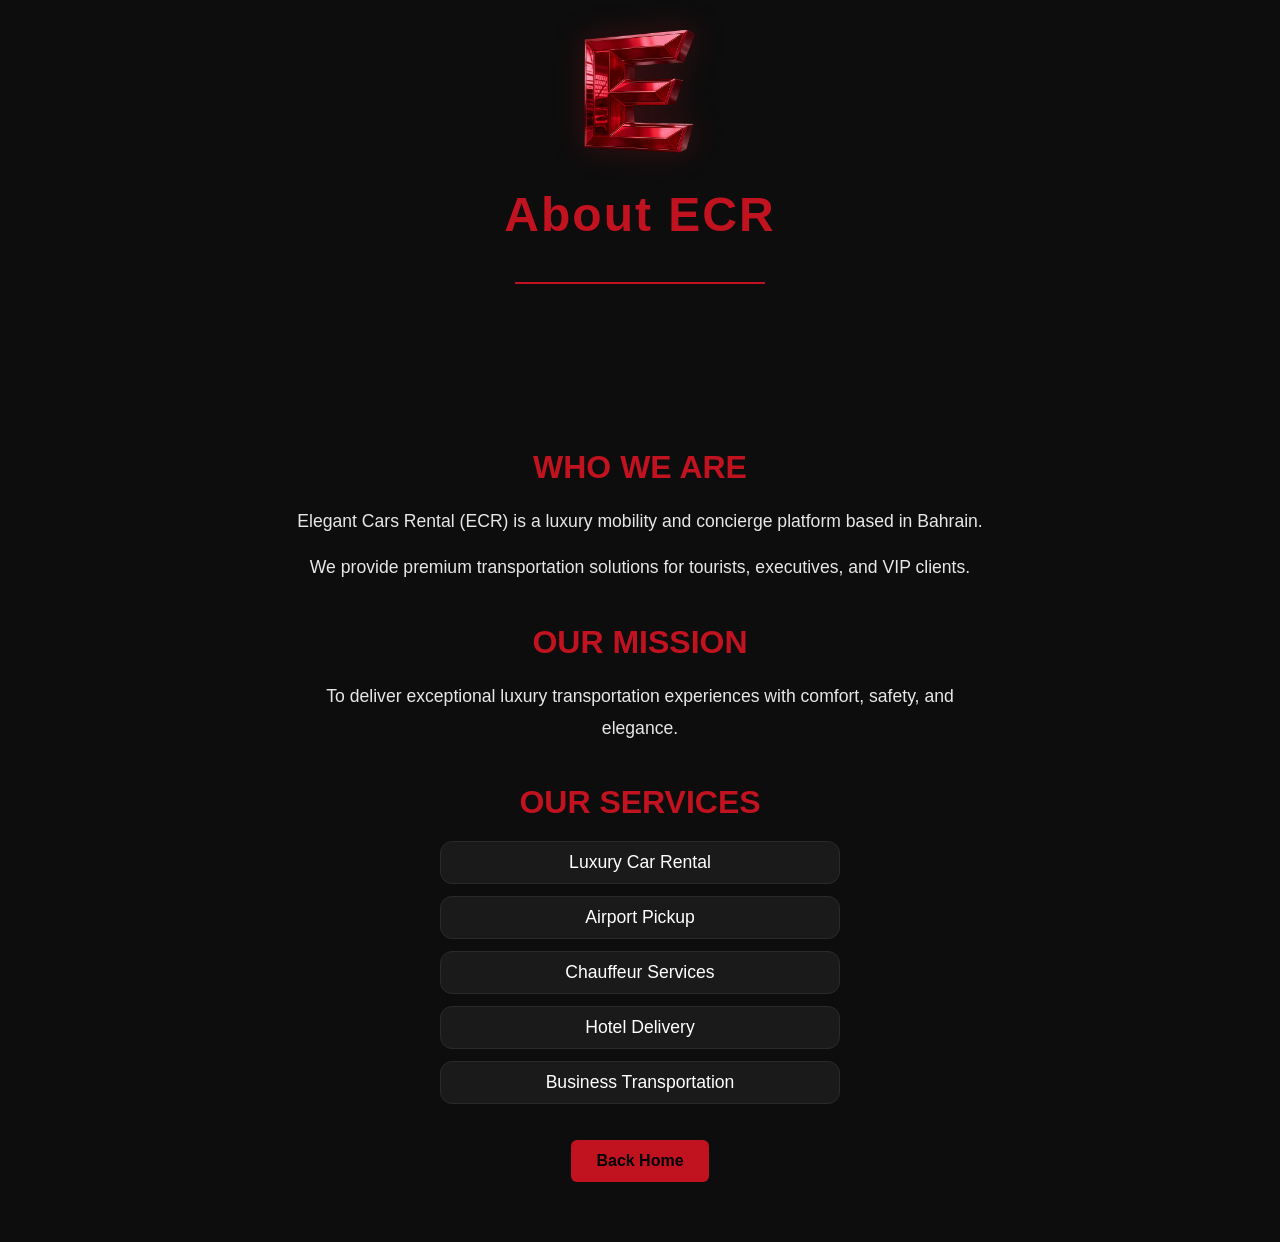
==== about.html @ 0618ccfd "YJ" ====
<!DOCTYPE html>
<html lang="en">
<head>
    <meta charset="UTF-8">
    <title>About Us - ECR</title>
    <link rel="stylesheet" href="style.css">
</head>
<body>

<header class="page-header top-header">
    <img src="images/logo.png" class="page-logo">
    <h1 class="page-title">About ECR</h1>
    <hr class="title-line">
</header>

<section class="about-section">
    <h2>Who We Are</h2>
    <p>Elegant Cars Rental (ECR) is a luxury mobility and concierge platform based in Bahrain.</p>
    <p>We provide premium transportation solutions for tourists, executives, and VIP clients.</p>

    <h2>Our Mission</h2>
    <p>To deliver exceptional luxury transportation experiences with comfort, safety, and elegance.</p>

    <h2>Our Services</h2>
    <ul class="services-list">
        <li>Luxury Car Rental</li>
        <li>Airport Pickup</li>
        <li>Chauffeur Services</li>
        <li>Hotel Delivery</li>
        <li>Business Transportation</li>
    </ul>

    <br><br>
    <a href="index.html" class="back-btn">Back Home</a>
</section>

<script src="script.js"></script>
</body>
</html>
---- style.css ----
/*==================================================
00 | هوية الموقع والألوان
==================================================*/
:root {

  /* الخلفية */
  --bg-color: #0D0D0D;

  /* البطاقات */
  --card-color: #1A1A1A;

  /* النص */
  --text-color: #FFFFFF;

  /* اللون الأساسي */
  --primary-color: #C1121F;

  /* Hover */
  --hover-color: #A80F1A;

  /* الحدود */
  --border-color: #2A2A2A;

  /* الظلال */
  --shadow-color: rgba(193, 18, 31, .25);

  /* الحواف */
  --radius: 12px;

  /* سرعة الانتقال */
  --transition: all 0.4s ease;

  /* زر أسود */
  --black: #000000;

  /* زر أبيض */
  --white: #FFFFFF;

  /* لون نجاح */
  --success-color: #22c55e;

  /* لون خطأ */
  --danger-color: #dc2626;

  /* لون ثانوي */
  --secondary-color: #6B7280;

  /* ظل عام */
  --box-shadow: 0 10px 25px rgba(0, 0, 0, .25);

}

/* Light Mode */
body.light {

  --bg-color: #F5F5F5;

  --card-color: #FFFFFF;

  --text-color: #111111;

  --primary-color: #C1121F;

  --hover-color: #8E0E18;

  --border-color: #D9D9D9;

  --shadow-color: rgba(193, 18, 31, .20);

}

/*==================================================
01 | الإعدادات العامة
==================================================*/

/* Reset جميع العناصر */
* {
  margin: 0;
  padding: 0;
  box-sizing: border-box;
  font-family: 'Poppins', sans-serif;
}
/* إعدادات الصفحة الأساسية */
body {
  background: var(--bg-color);
  color: var(--text-color);
  overflow-x: hidden;
}

/*==================================================
02 | ايققون تغير اللون
==================================================*/
/* تنسيق زر التبديل الدائري بجانب البروفايل */
.theme-btn {
  position: fixed;
  right: 95px; /* يضعه بجانب زر البروفايل تماماً */
  top: 20px;
  width: 50px; /* نفس حجم الأزرار العلوية */
  height: 50px;
  background-color: #141414; /* خلفية داكنة دائرية */
  border-radius: 50%;
  display: flex;
  justify-content: center;
  align-items: center;
  z-index: 1001;
  transition: var(--transition);
  box-shadow: var(--box-shadow);
}

.theme-btn img {
  width: 26px; /* حجم الأيقونة داخل الدائرة */
  height: 26px;
  object-fit: contain;
  /* تحويل الأيقونة السوداء إلى لون رمادي فاتح مائل للأبيض ليظهر في الوضع المظلم */
  filter: invert(0.7); 
  transition: var(--transition);
}

.theme-btn:hover {
  transform: scale(1.05);
  background-color: #1a1a1a;
}

/* عندما يتحول الموقع للوضع المضيء، نغير خلفية الزر ولون الأيقونة لتظل واضحة */
body.light .theme-btn {
  background-color: #f0f0f0;
}

body.light .theme-btn img {
  filter: invert(0); /* تعود للونها الأسود الأصلي لتناسب الوضع المضيء */
}
/* 1. حل مشكلة وضوح أيقونة الثيم */
.theme-btn img {
  width: 26px;
  height: 26px;
  object-fit: contain;
  /* يحول الأيقونة السوداء إلى بيضاء ناصعة تماماً لتظهر بوضوح في الوضع المظلم */
  filter: brightness(0) invert(1); 
  transition: var(--transition);
}

/* عندما يتحول الموقع للوضع المضيء */
body.light .theme-btn img {
  /* يعيد الأيقونة إلى لونها الأسود الأصلي لتظهر فوق الخلفية الفاتحة */
  filter: none; 
}


/* 2. حل مشكلة اختفاء صور السيارات في الوضع المضيء */
body.light .card img {
  /* يعكس ألوان الصور (من خطوط بيضاء إلى خطوط سوداء فخمة) */
  filter: invert(1); 
  transition: var(--transition);
}

/*==================================================
03 | القائمة الجانبية
==================================================*/
.sidebar {
  height: 100%;
  width: 0;
  position: fixed;
  left: 0;
  top: 0;
  background: var(--card-color);
  overflow-x: hidden;
  transition: .4s;
  padding-top: 60px;
  z-index: 1000;
}

/* روابط القائمة الجانبية */
.sidebar a {
  display: block;
  padding: 15px 30px;
  color: var(--text-color);
  text-decoration: none;
  font-size: 18px;
}

.sidebar a:hover {
  background: var(--primary-color);
  color: black;
}

/*قفل القائمة الجانبيه*/
.closebtn {
  position: absolute;
  right: 20px;
  top: 10px;
  font-size: 35px;
}

/* زر فتح القائمة */
.menu-btn {
  position: fixed;
  left: 20px;
  top: 20px;
  background:var(--primary-color);
  color: black;
  border: none;
  padding: 12px 15px;
  font-size: 22px;
  cursor: pointer;
  border-radius: 6px;
  z-index: 1001;
}

/* زر الملف الشخصي */
.profile-btn {
  position: fixed;
  right: 20px;
  top: 20px;
  width: 55px;
  height: 55px;
  background: var(--primary-color);
  border-radius: 50%;
  display: flex;
  justify-content: center;
  align-items: center;
  text-decoration: none;
box-shadow:var(--box-shadow);
  transition: var(--transition);
}

/* صورة زر الملف الشخصي */
.profile-btn img {
  width: 25px;
  height: 25px;
}

/* حدود زر الملف الشخصي */
.profile-btn:hover {
  transform: scale(1.1);
}

/*==================================================
04 | الصفحة الرئيسية Hero Section
==================================================*/

/*خلفية وهيكل الـ Hero*/
.hero {
  height: 100vh;
  position: relative;
  background: linear-gradient(
    rgba(0, 0, 0, .7), rgba(0, 0, 0, .85)), 
    url('images/background/2026-rolls-royce-phantom.png');
  background-size: cover;
  background-position: center;
  display: flex;
  justify-content: center;
  align-items: center;
  text-align: center;
}
.hero-content {
  display: flex;
  flex-direction: column;
  align-items: center;
  gap: 15px;
}

/* شعار الشركة */
.logo {
  width: 450px;
  max-width: 90%;
  height: auto;
  margin-bottom: 20px;
  filter: drop-shadow(0 0 20px var(--shadow-color));
}

/* نص اسم المتجر*/
.hero h1 {
  font-size: 4rem;
  color: var(--primary-color);
  text-shadow: 0 0 20px var(--shadow-color);
}

/* نص التعريف عن المتجر*/
.hero p {
  font-size: 1.2rem;
  margin: 20px 0;
  max-width: 700px;
  line-height: 1.8;
}

/*==================================================
05 | الأزرار
==================================================*/

/* 1. زر Explore Collection الرئيسي */
.btn {
  background: var(--primary-color);
  color: black;
  padding: 14px 30px;
  text-decoration: none;
  font-weight: bold;
  border-radius: 6px;
}

/* 2. التنسيق الافتراضي لجميع أزرار الموقع */
button {
  margin-top: 10px;
  padding: 10px 20px;
  background: var(--primary-color);
  border: none;
  cursor: pointer;
  font-weight: bold;
  transform:translateY(-3px);
  transition:var(--transition);
  box-shadow:0 8px 18px var(--shadow-color);
}

/* 3. زر الرجوع الخاص بصفحات الأقسام فرعية */
.back-btn {
  display: inline-block;
  padding: 12px 25px;
  background: var(--primary-color);
  color: black;
  text-decoration: none;
  font-weight: bold;
  border-radius: 6px;
  transition: var(--transition);
}

.back-btn:hover {
  background: var(--primary-color);
  transform: scale(1.05);
}

/*==================================================
06 | أقسام السيارات
==================================================*/

/*المسافات والعناوين الرئيسية*/
.collections {
  padding: 80px 8%;
}

.collections h2,
.location h2,
.contact h2 {
  text-align: center;
  color: var(--primary-color);
  margin-bottom: 40px;
}

/*توزيع شبكة العرض (Grid)*/
.grid {
  display: grid;
  grid-template-columns: repeat(3, 1fr);
  gap: 25px;
  max-width: 1000px;
  margin: auto;
}

/*==================================================
07 | بطاقات السيارات
==================================================*/

/*هيكل وتصميم البطاقة*/
.card {
  background: var(--card-color);
  color:var(--text-color);
  padding: 30px;
  text-align: center;
  transition: var(--transition);
  border: 1px solid var(--primary-color);
  border-radius: var(--radius);
}

/*تأثيرات الحركية والإضاءة للبطاقة*/
.card:hover {
transform:translateY(-8px);
transition:var(--transition);
box-shadow:0 12px 25px var(--shadow-color);
}

/*تنسيق وتأثيرات الصورة داخل البطاقة*/
.card img {
  width: 180px;
  height: auto;
  display: block;
  margin: 0 auto 20px;
  opacity: .9;
  transition: 0.4s;
}

.card:hover img {
  transform: scale(1.08) translateY(-8px);
  opacity: 1;
}

/* زر بطاقات الأقسام */
.card button {
  margin-top: 20px;
  padding: 10px 25px;
  background: var(--primary-color);
  border: none;
  font-weight: bold;
  cursor: pointer;
}

/*==================================================
08 | معرض السيارات
==================================================*/

/*توزيع شبكة المعرض*/
.gallery {
  display: grid;
  grid-template-columns: repeat(3, 1fr);
  gap: 25px;
  padding: 40px;
  max-width: 1200px;
  margin: auto;
}

/*تصميم عنصر المعرض والظلال*/
.gallery-item {
  background: var(--card-color);
  border: 1px solid var(--primary-color);
  border-radius: var(--radius);
  padding: 15px;
  text-align: center;
  transform:scale(1.03);
  transition: var(--transition);
}

.gallery-item img {
  width: 100%;
  height: 200px;
  object-fit: cover;
  border-radius: 10px;
  transition: .4s;
}

.gallery-item img:hover {
  transform: scale(1.05) translateY(-8px);
  box-shadow: var(--box-shadow);
}

/*==================================================
09 | نافذة الحجز
==================================================*/

/*خلفية النافذة المنبثقة (Modal)*/
.modal {
  display: none;
  position: fixed;
  top: 0;
  left: 0;
  width: 100%;
  height: 100%;
  background: rgba(0, 0, 0, 0.8);
  justify-content: center;
  align-items: center;
  z-index: 9999;
}

/*صندوق البيانات الداخلي والقوائم*/
.modal-box {
  background: var(--card-color);
  padding: 30px;
  border: 1px solid var(--primary-color);
  width: 350px;
  border-radius: var(--radius);
  text-align: center;
}

.modal-box select {
  width: 100%;
  padding: 10px;
  margin: 10px 0;
  background: var(--card-color);
  color: var(--text-color);
  border: 1px solid var(--primary-color);
}

.modal-box h3 {
  color: var(--primary-color);
  margin: 15px 0;
}

/*زر إغلاق النافذة*/
.close {
  background: var(--primary-color);
  margin-top: 10px;
}

/*==================================================
10 | النماذج
==================================================*/

/*حقول الإدخال ونصوص الكتابة*/
form {
  max-width: 700px;
  margin: auto;
}

input,
textarea {
  width: 100%;
  padding: 15px;
  margin-bottom: 15px;
  background: var(--card-color);
  border: 1px solid var(--primary-color);
  color: var(--text-color);
}

textarea {
  height: 150px;
}

/*زر إرسال النموذج*/
form button {
  width: 100%;
  padding: 15px;
  background: var(--primary-color);
  border: none;
  font-weight: bold;
  cursor: pointer;
}

/*==================================================
11 | صفحة تسجيل الدخول
==================================================*/
.login-box {
  width: 400px;
  max-width: 90%;
  margin: 120px auto;
  padding: 35px;
  background: var(--card-color);
  border: 1px solid var(--primary-color);
  border-radius: 15px;
  text-align: center;
  box-shadow: var(--box-shadow);
}

/* عنوان تسجيل الدخول */
.login-box h2 {
  color: var(--primary-color);
  margin-bottom: 10px;
}

/* النص التعريفي */
.login-box p {
  margin-bottom: 20px;
}


.login-box input {
  width: 100%;
  padding: 12px;
  margin: 10px 0;
  background: var(--card-color);
  border: 1px solid var(--primary-color);
  color: var(--text-color);
}

/* زر تسجيل الدخول */
.login-box button {
  width: 100%;
  padding: 12px;
  background: var(--primary-color);
  border: none;
  cursor: pointer;
  font-weight: bold;
}

/* رسالة الخطأ */
#msg {
  margin-top: 15px;
  color: red;
  font-weight: bold;
}

/*==================================================
12 | رؤوس الصفحات
==================================================*/

/* تنسيق الهيدر للقسم */
.page-header {
  text-align: center;
  padding: 40px 20px;
}

/* العناوين والخطوط التجميلية*/
.page-title {
  font-size: 3rem;
  color: var(--primary-color);
  margin: 20px 0 40px;
  letter-spacing: 2px;
}

.title-line {
  width: 250px;
  height: 2px;
  background: var(--primary-color);
  border: none;
  margin: 0 auto 25px;
}

.top-header {
  padding-top: 20px;
}

/*==================================================
13 | صفحة الموقع
==================================================*/

/*الخريطة والـ iframe*/
.location {
  padding: 80px 8%;
  text-align: center;
}

.location p {
  margin: 10px 0;
}

iframe {
  width: 100%;
  height: 450px;
  border: none;
  margin-top: 30px;
  border-radius: var(--radius);
}

/*التحكم بأحجام الشعارات المختلفة*/
.main-logo {
  width: 320px;
  max-width: 85%;
  display: block;
  margin: 20px auto;
  filter: drop-shadow(0 0 20px var(--shadow-color));
}

.page-logo {
  width: 220px;
  max-width: 80%;
  display: block;
  margin: 0 auto 20px;
  filter: drop-shadow(0 0 15px var(--shadow-color));
}

.logo-small {
  width: 220px;
  display: block;
  margin: 40px auto 10px;
  filter: drop-shadow(0 0 15px var(--shadow-color));
}


/*==================================================
14 | صفحة عن الشركة (About Us)
==================================================*/
.about-section {
  padding: 60px 8%;
  text-align: center;
  max-width: 900px;
  margin: auto;
}

.about-section h2 {
  color: var(--primary-color);
  margin: 40px 0 20px;
  font-size: 2rem;
  text-transform: uppercase;
}

.about-section p {
  font-size: 1.1rem;
  line-height: 1.8;
  margin-bottom: 15px;
  color: var(--text-color);
  opacity: 0.9;
}

/* تنسيق قائمة الخدمات المتطورة */
.services-list {
  list-style: none;
  padding: 0;
  display: flex;
  flex-direction: column;
  align-items: center;
  gap: 12px;
  margin-top: 15px;
}

.services-list li {
  font-size: 1.1rem;
  padding: 10px 25px;
  background: var(--card-color);
  border: 1px solid var(--border-color);
  border-radius: var(--radius);
  width: 100%;
  max-width: 400px;
  transition: var(--transition);
}

.services-list li:hover {
  border-color: var(--primary-color);
  transform: translateY(-3px);
  box-shadow: 0 5px 15px var(--shadow-color);
}

/*==================================================
15 | صفحة التواصل
==================================================*/
.contact {
  padding: 80px 8%;
}

/*==================================================
16 | زر الواتساب
==================================================*/

/*الزر العائم والتأثير الحركي*/
.whatsapp {
  position: fixed;
  bottom: 20px;
  right: 20px;
  background: #25D366;
  color: var(--text-color);
  padding: 15px 20px;
  border-radius: 50px;
  text-decoration: none;
  font-weight: bold;
  transition: var(--transition);
}

.whatsapp:hover {
  transform: scale(1.1);
}

/*==================================================
17 | التذييل (Footer)
==================================================*/

/*شريط أسفل الصفحة*/
footer {
  padding: 40px;
  text-align: center;
  background:var(--bg-color);
  border-top:1px solid var(--primary-color);
  color: #999;
}

/*==================================================
18 | التجاوب مع الشاشات
==================================================*/

/*الشاشات المتوسطة - تابلت*/
@media (max-width: 900px) {
  .grid {
    grid-template-columns: repeat(2, 1fr);
  }
}

/*الشاشات الصغيرة - الهواتف الكبيرة*/
@media (max-width: 768px) {
  .hero h1 {
    font-size: 2.3rem;
  }
  .logo {
    width: 280px;
  }
}

/*الشاشات الصغيرة جداً - الهواتف*/
@media (max-width: 600px) {
  .grid {
    grid-template-columns: repeat(1, 1fr);
  }
}

html{

scroll-behavior:smooth;

}
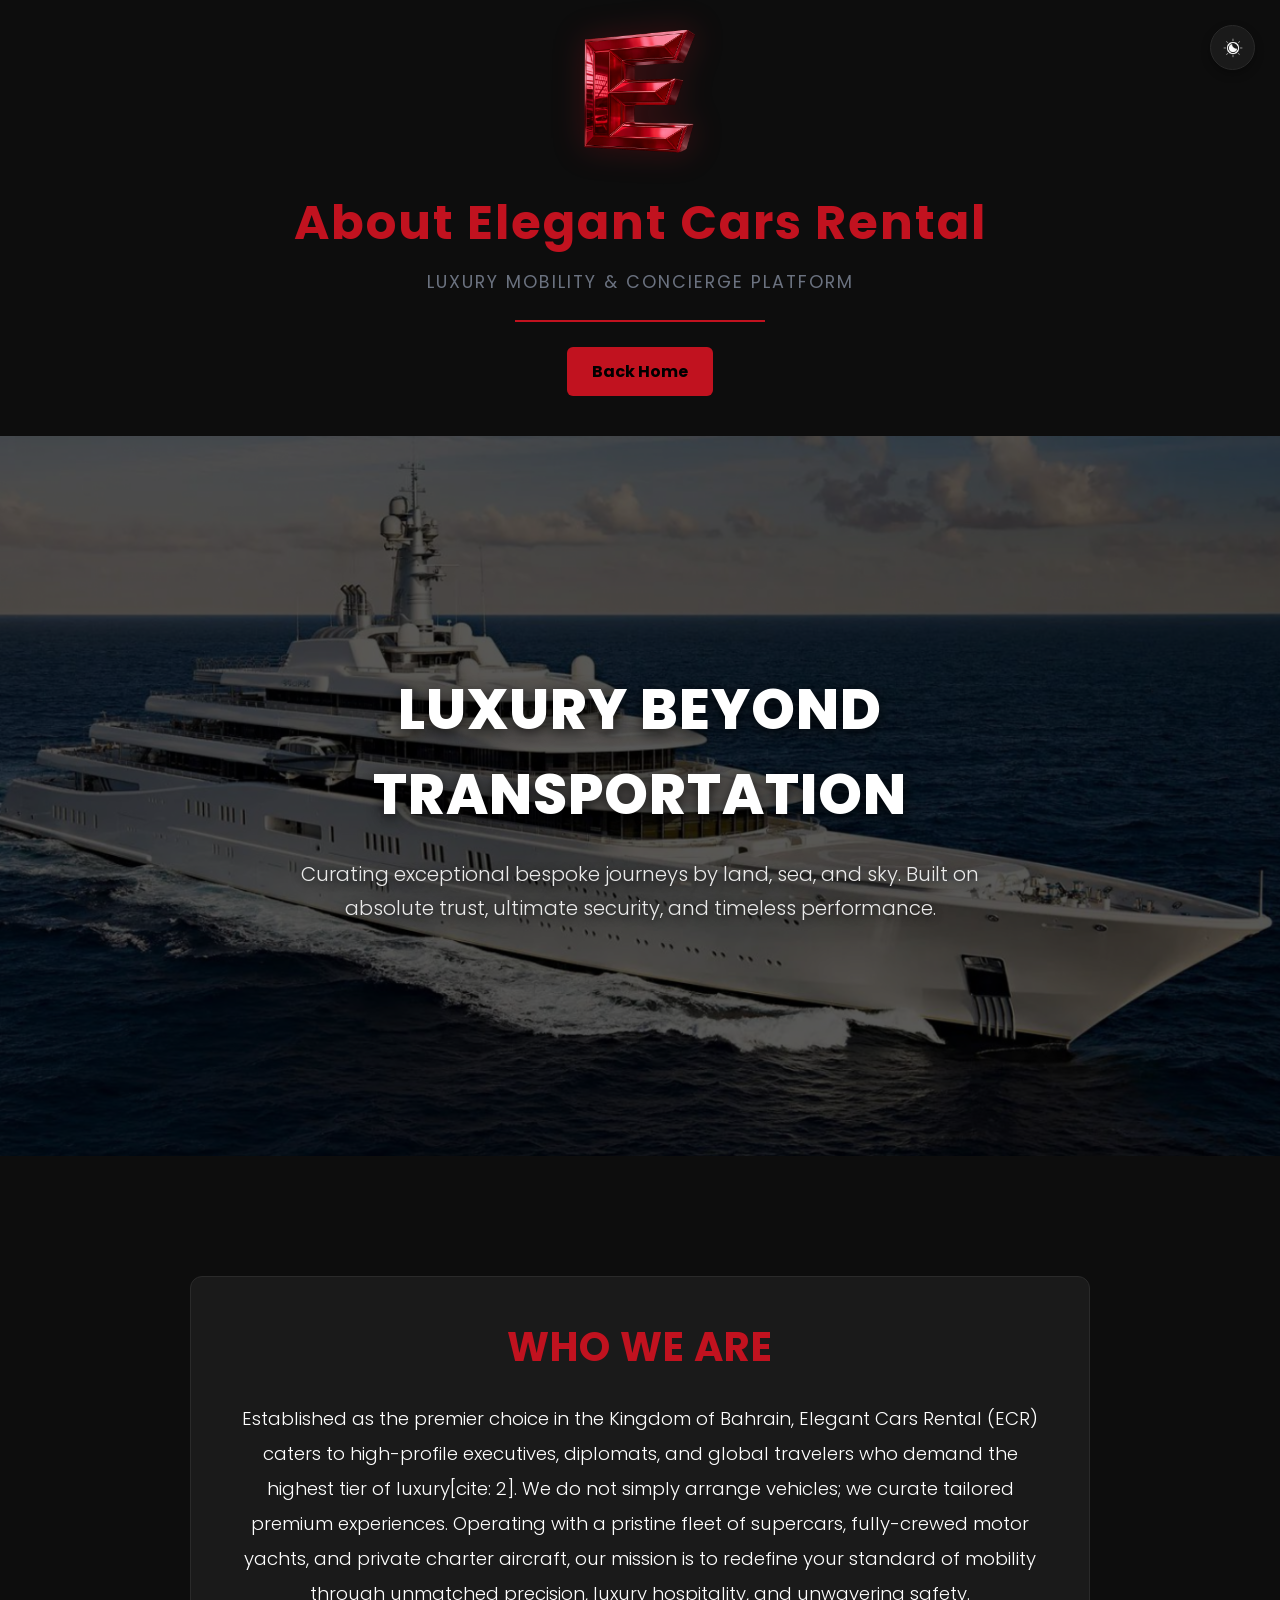
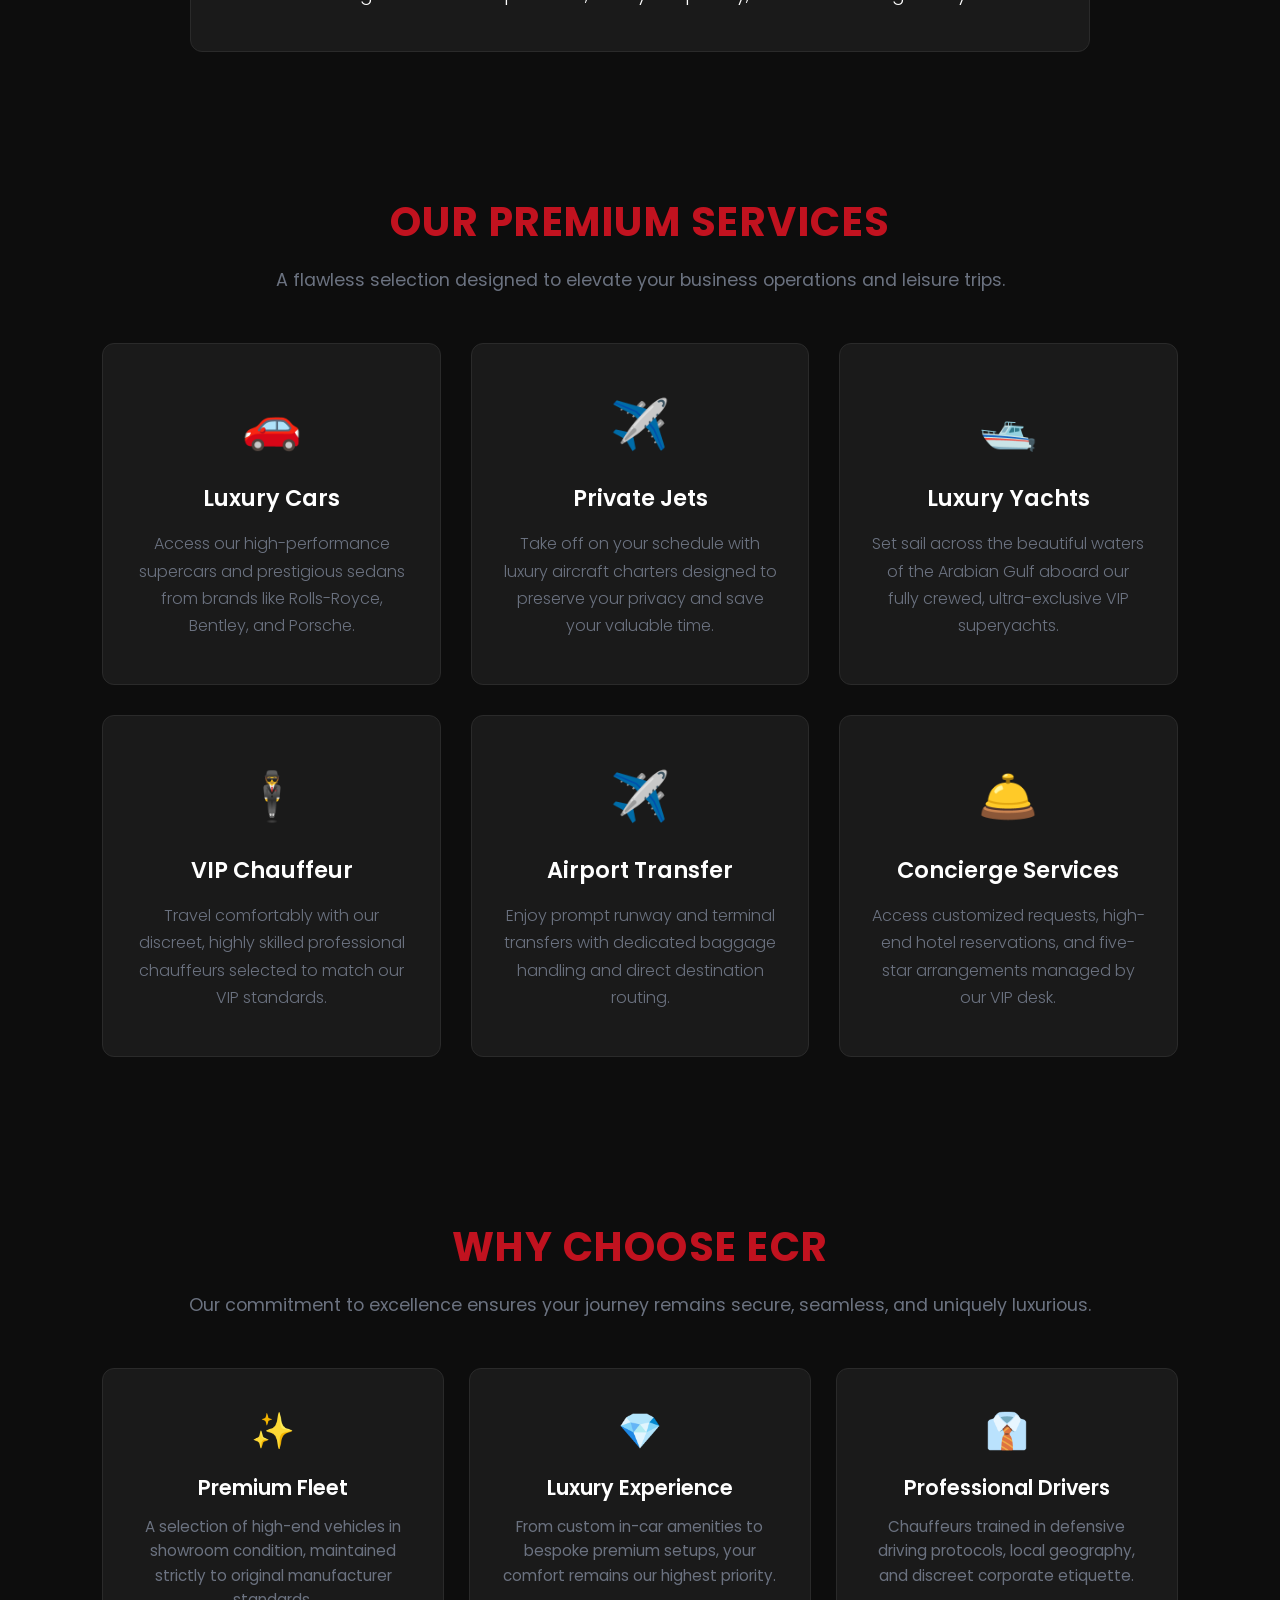
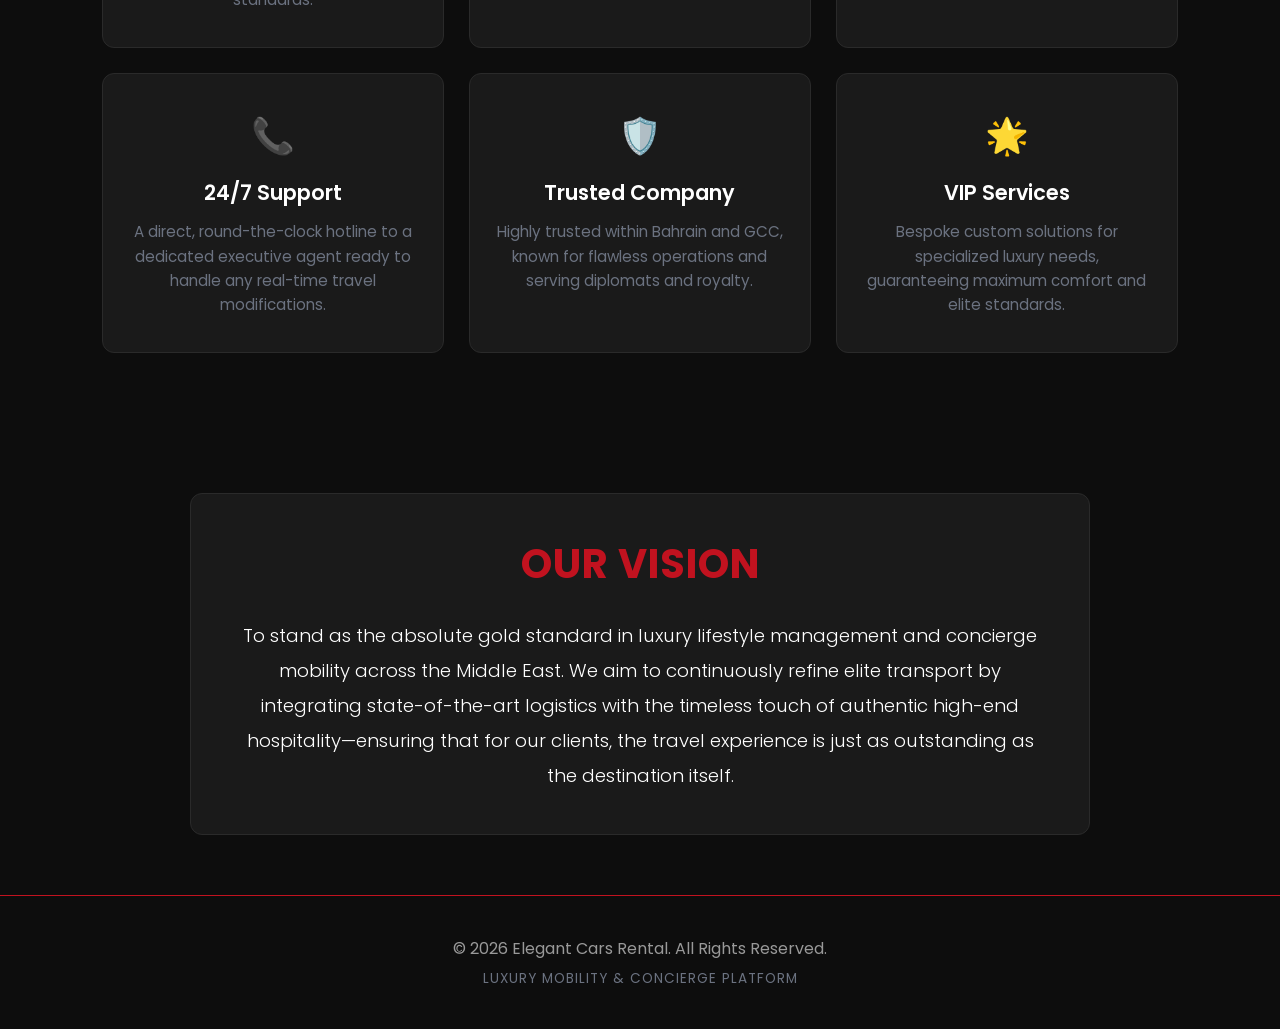
==== commit 20c10544: "redesign About page with animated hero slider & custom theme" ====
--- a/about.html
+++ b/about.html
@@ -2,37 +2,174 @@
 <html lang="en">
 <head>
     <meta charset="UTF-8">
-    <title>About Us - ECR</title>
+    <meta name="viewport" content="width=device-width, initial-scale=1.0">
+    <title>About Us - Elegant Cars Rental</title>
+    <!-- Google Fonts for premium typography -->
+    <link href="https://fonts.googleapis.com/css2?family=Poppins:wght@300;400;600;700;800&display=swap" rel="stylesheet">
     <link rel="stylesheet" href="style.css">
 </head>
 <body>
 
+<!-- Theme Switcher Button (Aligned with main site layout) -->
+<div class="theme-btn" id="theme-toggle" style="cursor: pointer;">
+    <img src="images/icon/theme-icon.png" id="themeIcon" alt="Theme Toggle">
+</div>
+
+<!--==================================================
+  1. Header / Brand Intro Section
+==================================================-->
 <header class="page-header top-header">
-    <img src="images/logo.png" class="page-logo">
-    <h1 class="page-title">About ECR</h1>
+    <img src="images/logo.png" class="page-logo" alt="Elegant Cars Rental Logo">
+    <h1 class="page-title">About Elegant Cars Rental</h1>
+    <p class="brand-subtitle">Luxury Mobility & Concierge Platform</p>
     <hr class="title-line">
+    <a href="index.html" class="back-btn">Back Home</a>
 </header>
 
-<section class="about-section">
-    <h2>Who We Are</h2>
-    <p>Elegant Cars Rental (ECR) is a luxury mobility and concierge platform based in Bahrain.</p>
-    <p>We provide premium transportation solutions for tourists, executives, and VIP clients.</p>
+<!--==================================================
+  2. Hero Slider Section
+==================================================-->
+<section class="about-hero" id="hero-slider">
+    <div class="hero-overlay"></div>
+    <div class="hero-slider-container">
+        <!-- Slide 1 (Active by default) -->
+        <div class="hero-slide active" style="background-image: url('images/about/about1.jpg');"></div>
+        <!-- Slide 2 -->
+        <div class="hero-slide" style="background-image: url('images/about/about2.jpg');"></div>
+    </div>
+    <div class="hero-content">
+        <h1>Luxury Beyond Transportation</h1>
+        <p>Curating exceptional bespoke journeys by land, sea, and sky. Built on absolute trust, ultimate security, and timeless performance.</p>
+    </div>
+</section>
 
-    <h2>Our Mission</h2>
-    <p>To deliver exceptional luxury transportation experiences with comfort, safety, and elegance.</p>
+<!--==================================================
+  3. Who We Are Section
+==================================================-->
+<section class="about-container-centered">
+    <div class="about-content-box">
+        <h2>Who We Are</h2>
+        <p>
+            Established as the premier choice in the Kingdom of Bahrain, Elegant Cars Rental (ECR) caters to high-profile executives, diplomats, and global travelers who demand the highest tier of luxury[cite: 2]. We do not simply arrange vehicles; we curate tailored premium experiences. Operating with a pristine fleet of supercars, fully-crewed motor yachts, and private charter aircraft, our mission is to redefine your standard of mobility through unmatched precision, luxury hospitality, and unwavering safety.
+        </p>
+    </div>
+</section>
 
-    <h2>Our Services</h2>
-    <ul class="services-list">
-        <li>Luxury Car Rental</li>
-        <li>Airport Pickup</li>
-        <li>Chauffeur Services</li>
-        <li>Hotel Delivery</li>
-        <li>Business Transportation</li>
-    </ul>
+<!--==================================================
+  4. Our Premium Services Section
+==================================================-->
+<section class="about-services-section">
+    <div class="about-section-heading">
+        <h2>Our Premium Services</h2>
+        <p>A flawless selection designed to elevate your business operations and leisure trips.</p>
+    </div>
+    <div class="about-services-grid">
+        <!-- Card 1: Luxury Cars -->
+        <div class="about-service-card">
+            <div class="about-card-icon">🚗</div>
+            <h3>Luxury Cars</h3>
+            <p>Access our high-performance supercars and prestigious sedans from brands like Rolls-Royce, Bentley, and Porsche.</p>
+        </div>
+        <!-- Card 2: Private Jets -->
+        <div class="about-service-card">
+            <div class="about-card-icon">✈️</div>
+            <h3>Private Jets</h3>
+            <p>Take off on your schedule with luxury aircraft charters designed to preserve your privacy and save your valuable time.</p>
+        </div>
+        <!-- Card 3: Luxury Yachts -->
+        <div class="about-service-card">
+            <div class="about-card-icon">🛥️</div>
+            <h3>Luxury Yachts</h3>
+            <p>Set sail across the beautiful waters of the Arabian Gulf aboard our fully crewed, ultra-exclusive VIP superyachts.</p>
+        </div>
+        <!-- Card 4: VIP Chauffeur -->
+        <div class="about-service-card">
+            <div class="about-card-icon">🕴️</div>
+            <h3>VIP Chauffeur</h3>
+            <p>Travel comfortably with our discreet, highly skilled professional chauffeurs selected to match our VIP standards.</p>
+        </div>
+        <!-- Card 5: Airport Transfer -->
+        <div class="about-service-card">
+            <div class="about-card-icon">✈️</div>
+            <h3>Airport Transfer</h3>
+            <p>Enjoy prompt runway and terminal transfers with dedicated baggage handling and direct destination routing.</p>
+        </div>
+        <!-- Card 6: Concierge Services -->
+        <div class="about-service-card">
+            <div class="about-card-icon">🛎️</div>
+            <h3>Concierge Services</h3>
+            <p>Access customized requests, high-end hotel reservations, and five-star arrangements managed by our VIP desk.</p>
+        </div>
+    </div>
+</section>
 
-    <br><br>
-    <a href="index.html" class="back-btn">Back Home</a>
+<!--==================================================
+  5. Why Choose ECR Section
+==================================================-->
+<section class="why-choose-section">
+    <div class="about-section-heading">
+        <h2>Why Choose ECR</h2>
+        <p>Our commitment to excellence ensures your journey remains secure, seamless, and uniquely luxurious.</p>
+    </div>
+    <div class="why-choose-grid">
+        <!-- Box 1: Premium Fleet -->
+        <div class="feature-box">
+            <div class="feature-icon">✨</div>
+            <h3>Premium Fleet</h3>
+            <p>A selection of high-end vehicles in showroom condition, maintained strictly to original manufacturer standards.</p>
+        </div>
+        <!-- Box 2: Luxury Experience -->
+        <div class="feature-box">
+            <div class="feature-icon">💎</div>
+            <h3>Luxury Experience</h3>
+            <p>From custom in-car amenities to bespoke premium setups, your comfort remains our highest priority.</p>
+        </div>
+        <!-- Box 3: Professional Drivers -->
+        <div class="feature-box">
+            <div class="feature-icon">👔</div>
+            <h3>Professional Drivers</h3>
+            <p>Chauffeurs trained in defensive driving protocols, local geography, and discreet corporate etiquette.</p>
+        </div>
+        <!-- Box 4: 24/7 Support -->
+        <div class="feature-box">
+            <div class="feature-icon">📞</div>
+            <h3>24/7 Support</h3>
+            <p>A direct, round-the-clock hotline to a dedicated executive agent ready to handle any real-time travel modifications.</p>
+        </div>
+        <!-- Box 5: Trusted Company -->
+        <div class="feature-box">
+            <div class="feature-icon">🛡️</div>
+            <h3>Trusted Company</h3>
+            <p>Highly trusted within Bahrain and GCC, known for flawless operations and serving diplomats and royalty.</p>
+        </div>
+        <!-- Box 6: VIP Services -->
+        <div class="feature-box">
+            <div class="feature-icon">🌟</div>
+            <h3>VIP Services</h3>
+            <p>Bespoke custom solutions for specialized luxury needs, guaranteeing maximum comfort and elite standards.</p>
+        </div>
+    </div>
 </section>
+
+<!--==================================================
+  6. Our Vision Section
+==================================================-->
+<section class="about-container-centered">
+    <div class="about-content-box vision-box">
+        <h2>Our Vision</h2>
+        <p>
+            To stand as the absolute gold standard in luxury lifestyle management and concierge mobility across the Middle East. We aim to continuously refine elite transport by integrating state-of-the-art logistics with the timeless touch of authentic high-end hospitality—ensuring that for our clients, the travel experience is just as outstanding as the destination itself.
+        </p>
+    </div>
+</section>
+
+<!--==================================================
+  7. Footer Section
+==================================================-->
+<footer>
+    <p>&copy; 2026 Elegant Cars Rental. All Rights Reserved.</p>
+    <p class="footer-platform">Luxury Mobility & Concierge Platform</p>
+</footer>
 
 <script src="script.js"></script>
 </body>
--- a/style.css
+++ b/style.css
@@ -310,7 +310,17 @@
   box-shadow:0 8px 18px var(--shadow-color);
 }
 
-/* 3. زر الرجوع الخاص بصفحات الأقسام فرعية */
+/* 3. زر Learn More About Us الرئيسي */
+.btn-learn-more {
+  background: var(--primary-color);
+  color: black;
+  padding: 14px 30px;
+  text-decoration: none;
+  font-weight: bold;
+  border-radius: 6px;
+}
+
+/* 4. زر الرجوع الخاص بصفحات الأقسام فرعية */
 .back-btn {
   display: inline-block;
   padding: 12px 25px;
@@ -653,54 +663,346 @@
 /*==================================================
 14 | صفحة عن الشركة (About Us)
 ==================================================*/
-.about-section {
-  padding: 60px 8%;
-  text-align: center;
-  max-width: 900px;
-  margin: auto;
-}
-
-.about-section h2 {
-  color: var(--primary-color);
-  margin: 40px 0 20px;
-  font-size: 2rem;
+/*==================================================
+About Page Redesign Core
+==================================================*/
+
+/* Brand Subtitle under Page Title */
+.brand-subtitle {
+  font-size: 1.1rem;
+  letter-spacing: 2px;
+  color: var(--secondary-color);
   text-transform: uppercase;
-}
-
-.about-section p {
-  font-size: 1.1rem;
-  line-height: 1.8;
-  margin-bottom: 15px;
-  color: var(--text-color);
-  opacity: 0.9;
-}
-
-/* تنسيق قائمة الخدمات المتطورة */
-.services-list {
-  list-style: none;
-  padding: 0;
+  margin-top: -30px;
+  margin-bottom: 25px;
+}
+
+/*==================================================
+About Hero & Automatic Slider
+==================================================*/
+.about-hero {
+  position: relative;
+  height: 80vh;
+  width: 100%;
+  display: flex;
+  align-items: center;
+  justify-content: center;
+  text-align: center;
+  overflow: hidden;
+  margin-bottom: 60px;
+}
+
+.hero-slider-container {
+  position: absolute;
+  top: 0;
+  left: 0;
+  width: 100%;
+  height: 100%;
+  z-index: 1;
+}
+
+.hero-slide {
+  position: absolute;
+  top: 0;
+  left: 0;
+  width: 100%;
+  height: 100%;
+  background-size: cover;
+  background-position: center;
+  background-repeat: no-repeat;
+  opacity: 0;
+  transition: opacity 1.5s ease-in-out; /* Smooth fade effect */
+}
+
+.hero-slide.active {
+  opacity: 1;
+}
+
+.hero-overlay {
+  position: absolute;
+  top: 0;
+  left: 0;
+  width: 100%;
+  height: 100%;
+  background: rgba(0, 0, 0, 0.65); /* Black transparent layer overlay */
+  z-index: 2;
+}
+
+.about-hero .hero-content {
+  position: relative;
+  z-index: 3;
+  max-width: 800px;
+  padding: 0 20px;
   display: flex;
   flex-direction: column;
+  gap: 20px;
+}
+
+.about-hero .hero-content h1 {
+  font-size: 3.5rem;
+  color: var(--text-color);
+  font-weight: 800;
+  letter-spacing: 1px;
+  text-transform: uppercase;
+  text-shadow: 0 4px 15px rgba(0,0,0,0.8);
+}
+
+.about-hero .hero-content p {
+  font-size: 1.25rem;
+  color: #EAEAEA;
+  line-height: 1.7;
+  font-weight: 300;
+  text-shadow: 0 2px 10px rgba(0,0,0,0.8);
+}
+
+/*==================================================
+Centered Content Containers (Who We Are & Vision)
+==================================================*/
+.about-container-centered {
+  padding: 60px 8%;
+  background: var(--bg-color);
+  display: flex;
+  justify-content: center;
   align-items: center;
-  gap: 12px;
-  margin-top: 15px;
-}
-
-.services-list li {
-  font-size: 1.1rem;
-  padding: 10px 25px;
+}
+
+.about-content-box {
+  max-width: 900px;
+  text-align: center;
+  padding: 40px;
   background: var(--card-color);
   border: 1px solid var(--border-color);
   border-radius: var(--radius);
-  width: 100%;
-  max-width: 400px;
-  transition: var(--transition);
-}
-
-.services-list li:hover {
+  transition: var(--transition);
+}
+
+.about-content-box h2 {
+  font-size: 2.5rem;
+  color: var(--primary-color);
+  margin-bottom: 25px;
+  letter-spacing: 1px;
+  text-transform: uppercase;
+}
+
+.about-content-box p {
+  font-size: 1.15rem;
+  line-height: 1.9;
+  color: var(--text-color);
+  font-weight: 300;
+}
+
+/* Red glow accent on central boxes when hovered */
+.about-content-box:hover {
   border-color: var(--primary-color);
-  transform: translateY(-3px);
-  box-shadow: 0 5px 15px var(--shadow-color);
+  box-shadow: 0 8px 30px var(--shadow-color);
+}
+
+/*==================================================
+Services Grid Section (6 Premium Cards)
+==================================================*/
+.about-services-section {
+  padding: 80px 8%;
+  background: var(--bg-color);
+}
+
+.about-section-heading {
+  text-align: center;
+  margin-bottom: 50px;
+}
+
+.about-section-heading h2 {
+  font-size: 2.5rem;
+  color: var(--primary-color);
+  text-transform: uppercase;
+  letter-spacing: 1.5px;
+  margin-bottom: 15px;
+}
+
+.about-section-heading p {
+  font-size: 1.1rem;
+  color: var(--secondary-color);
+}
+
+.about-services-grid {
+  display: grid;
+  grid-template-columns: repeat(3, 1fr);
+  gap: 30px;
+  max-width: 1200px;
+  margin: 0 auto;
+}
+
+.about-service-card {
+  background: var(--card-color);
+  border: 1px solid var(--border-color);
+  border-radius: var(--radius);
+  padding: 45px 30px;
+  text-align: center;
+  transition: var(--transition);
+}
+
+.about-card-icon {
+  font-size: 3rem;
+  margin-bottom: 20px;
+  display: inline-block;
+}
+
+.about-service-card h3 {
+  font-size: 1.4rem;
+  color: var(--text-color);
+  margin-bottom: 15px;
+  font-weight: 600;
+}
+
+.about-service-card p {
+  font-size: 1rem;
+  line-height: 1.7;
+  color: var(--secondary-color);
+  font-weight: 300;
+}
+
+/* Modern Luxury Red Glow Hover Transitions */
+.about-service-card:hover {
+  transform: translateY(-8px);
+  border-color: var(--primary-color);
+  box-shadow: 0 10px 25px var(--shadow-color);
+}
+
+.about-service-card:hover h3 {
+  color: var(--primary-color);
+}
+
+.about-service-card:hover p {
+  color: var(--text-color);
+}
+
+/*==================================================
+Why Choose Us (6 Feature Boxes)
+==================================================*/
+.why-choose-section {
+  padding: 80px 8%;
+  background: var(--bg-color);
+}
+
+.why-choose-grid {
+  display: grid;
+  grid-template-columns: repeat(3, 1fr);
+  gap: 25px;
+  max-width: 1200px;
+  margin: 0 auto;
+}
+
+.feature-box {
+  background: var(--card-color);
+  border: 1px solid var(--border-color);
+  border-radius: var(--radius);
+  padding: 35px 25px;
+  text-align: center;
+  transition: var(--transition);
+}
+
+.feature-icon {
+  font-size: 2.2rem;
+  margin-bottom: 15px;
+  display: inline-block;
+}
+
+.feature-box h3 {
+  font-size: 1.3rem;
+  color: var(--text-color);
+  margin-bottom: 12px;
+  font-weight: 600;
+}
+
+.feature-box p {
+  font-size: 0.95rem;
+  line-height: 1.6;
+  color: var(--secondary-color);
+}
+
+/* Feature Hover Animation */
+.feature-box:hover {
+  transform: translateY(-5px);
+  border-color: var(--primary-color);
+  box-shadow: 0 8px 20px var(--shadow-color);
+}
+
+.feature-box:hover h3 {
+  color: var(--primary-color);
+}
+
+.feature-box:hover p {
+  color: var(--text-color);
+}
+
+/*==================================================
+Footer Meta Styles Adjustments
+==================================================*/
+.footer-platform {
+  font-size: 0.85rem;
+  margin-top: 8px;
+  letter-spacing: 1px;
+  color: var(--secondary-color);
+  text-transform: uppercase;
+}
+
+/*==================================================
+Responsive Queries for Redesigned Grid Elements
+==================================================*/
+@media (max-width: 1024px) {
+  .about-services-grid,
+  .why-choose-grid {
+    grid-template-columns: repeat(2, 1fr);
+  }
+}
+
+@media (max-width: 768px) {
+  .about-hero .hero-content h1 {
+    font-size: 2.5rem;
+  }
+  .about-hero .hero-content p {
+    font-size: 1.1rem;
+  }
+  .about-services-grid,
+  .why-choose-grid {
+    grid-template-columns: 1fr;
+    gap: 20px;
+  }
+  .about-content-box {
+    padding: 25px 15px;
+  }
+}
+
+/*==================================================
+Theme Toggle Button Fixing (Floating Style)
+==================================================*/
+.theme-btn {
+  position: fixed; /* يجعله عائماً وثابتاً في زاوية الشاشة */
+  top: 25px;
+  right: 25px;
+  z-index: 9999; /* ليكون دائماً فوق كل العناصر */
+  background: var(--card-color);
+  border: 1px solid var(--border-color);
+  padding: 10px;
+  border-radius: 50%; /* يجعله دائرياً بشكل فخم */
+  width: 45px;
+  height: 45px;
+  display: flex;
+  align-items: center;
+  justify-content: center;
+  transition: var(--transition);
+  box-shadow: 0 4px 10px rgba(0, 0, 0, 0.3);
+}
+
+.theme-btn:hover {
+  border-color: var(--primary-color);
+  box-shadow: 0 0 15px var(--shadow-color);
+  transform: scale(1.1);
+}
+
+.theme-btn img {
+  width: 22px;
+  height: 22px;
+  transition: var(--transition);
 }
 
 /*==================================================
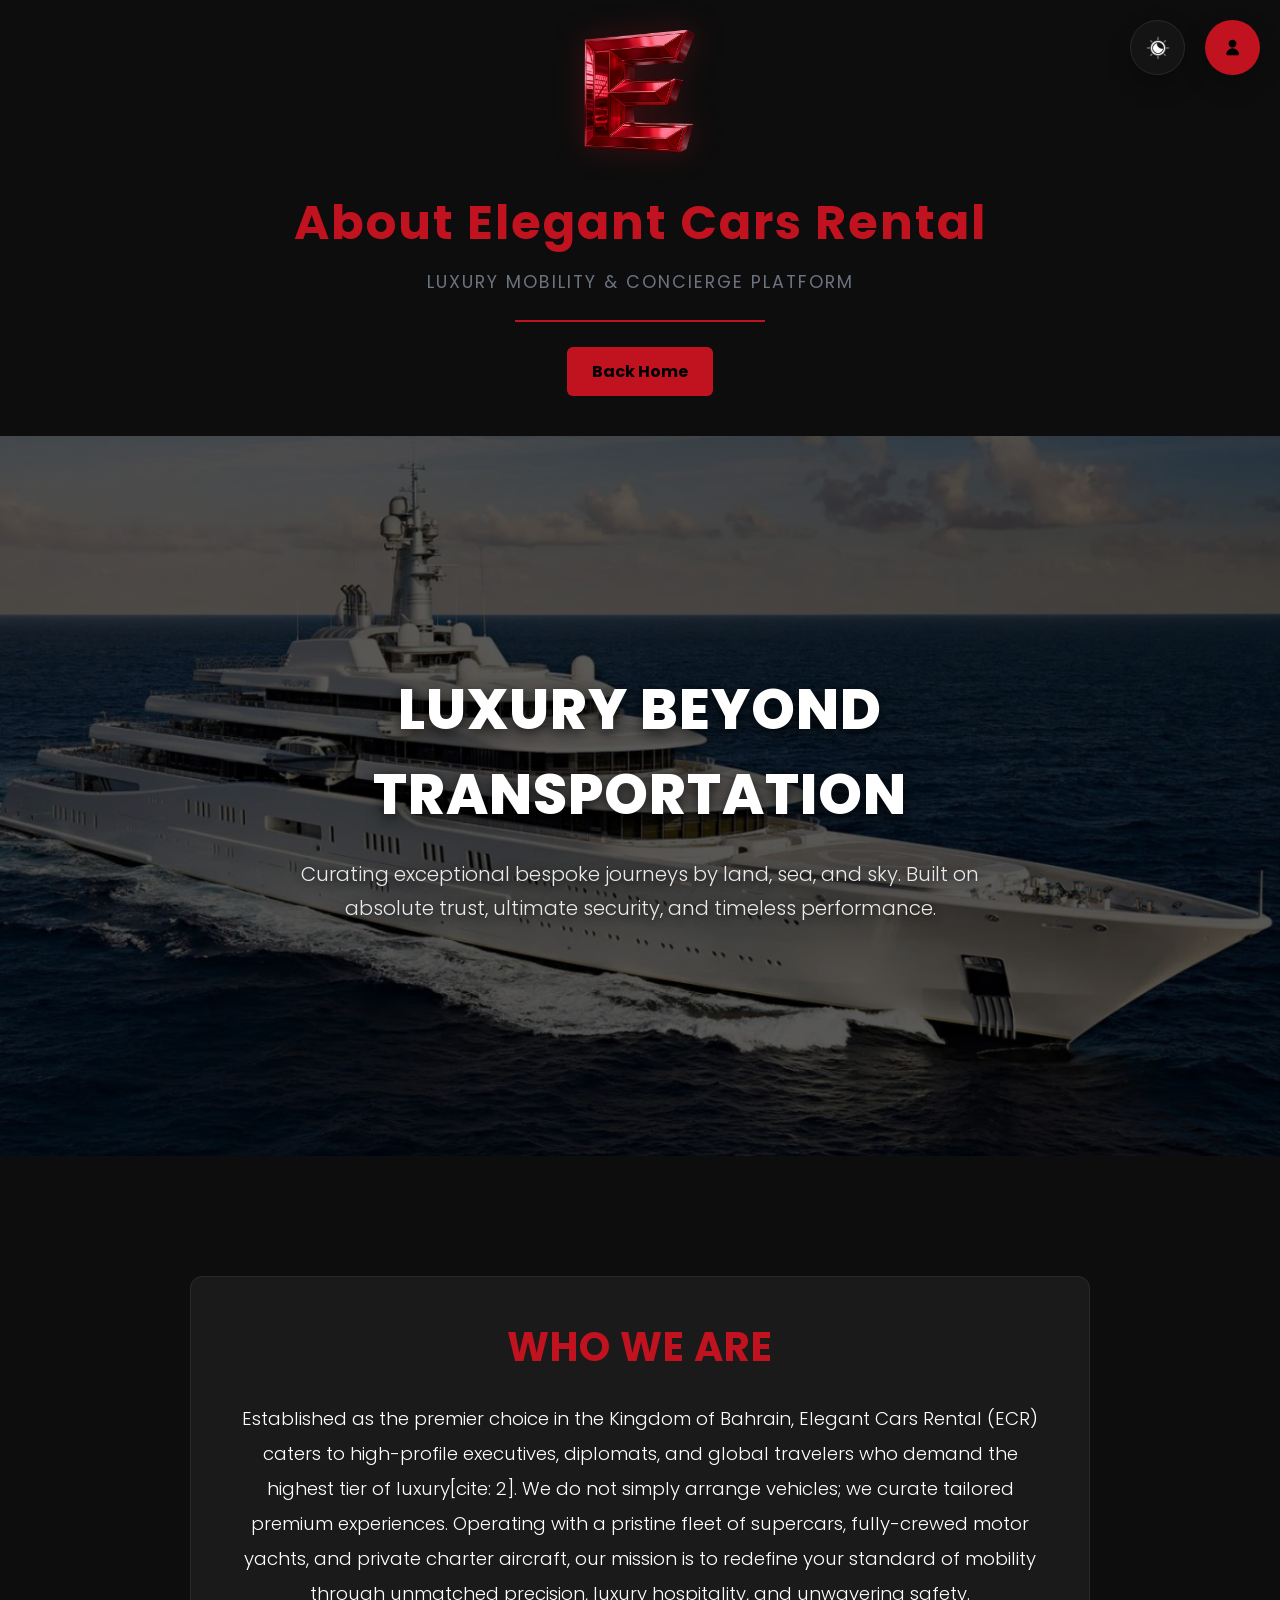
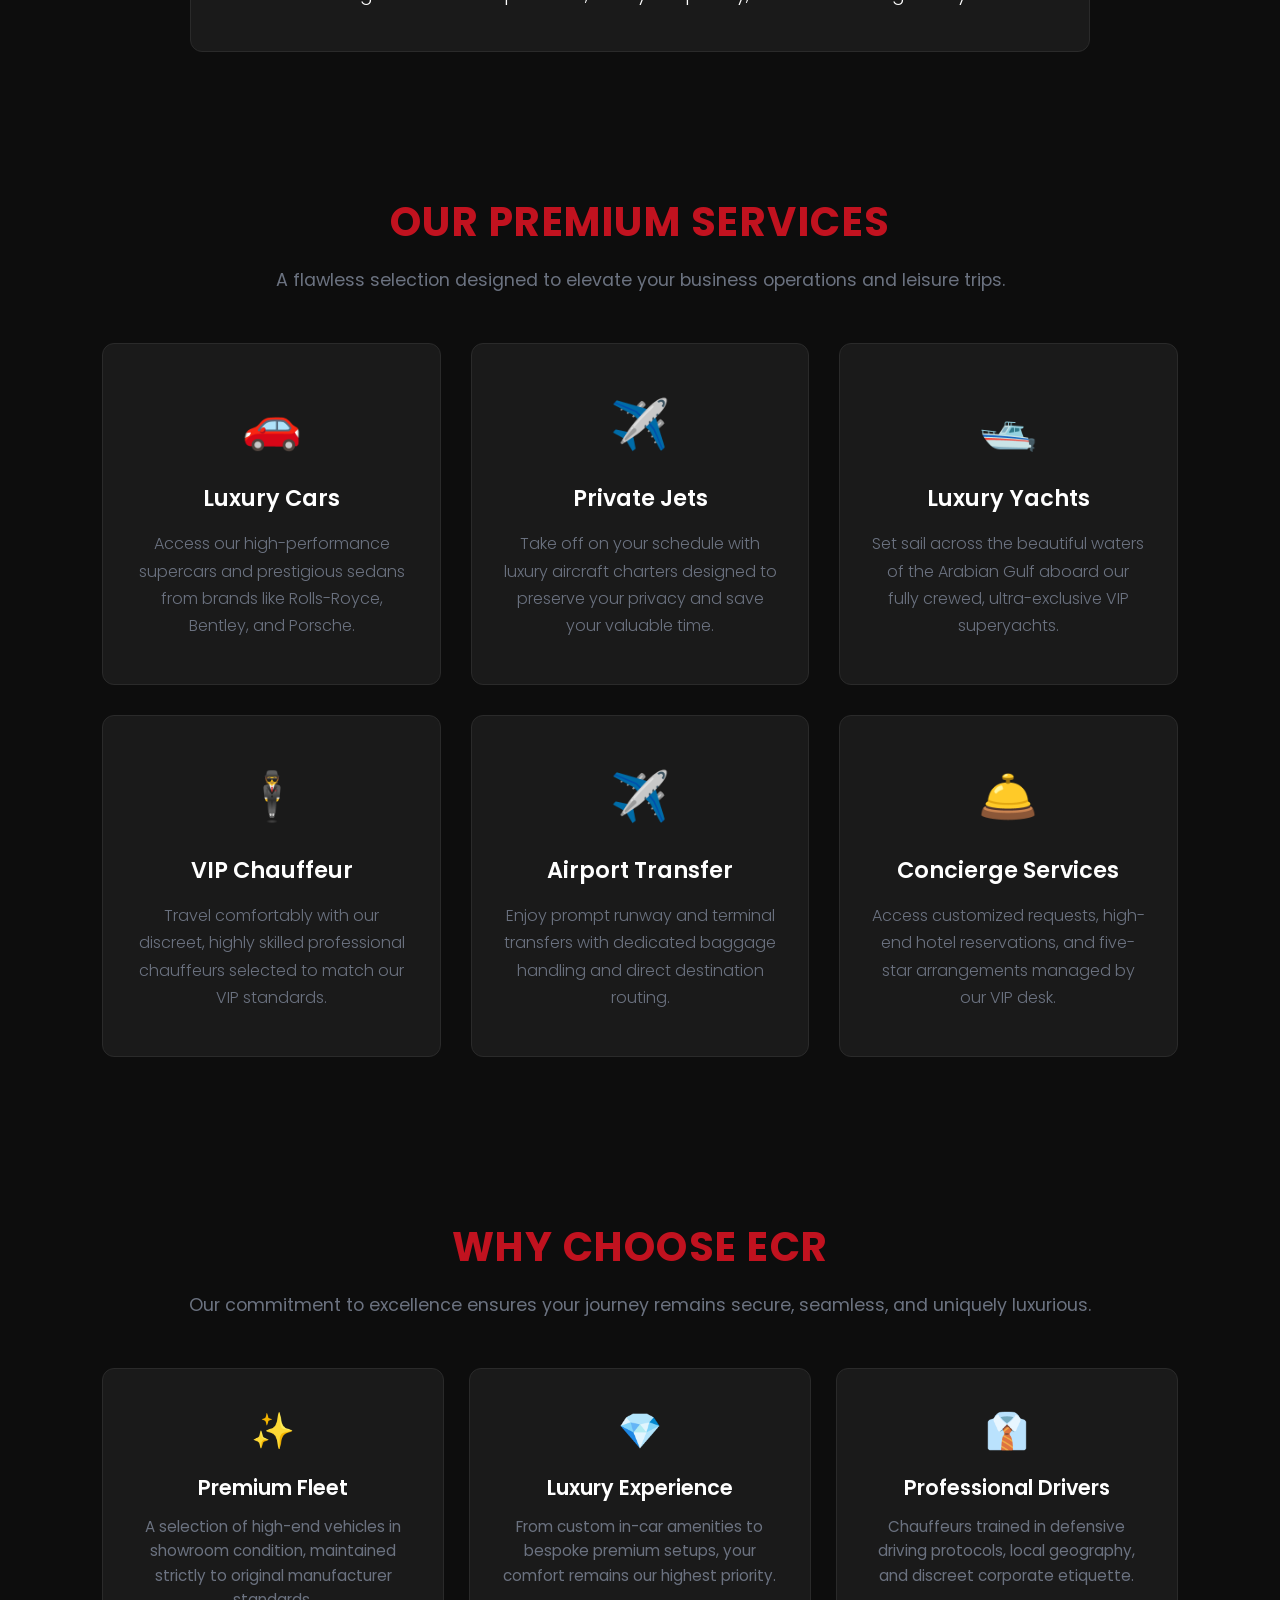
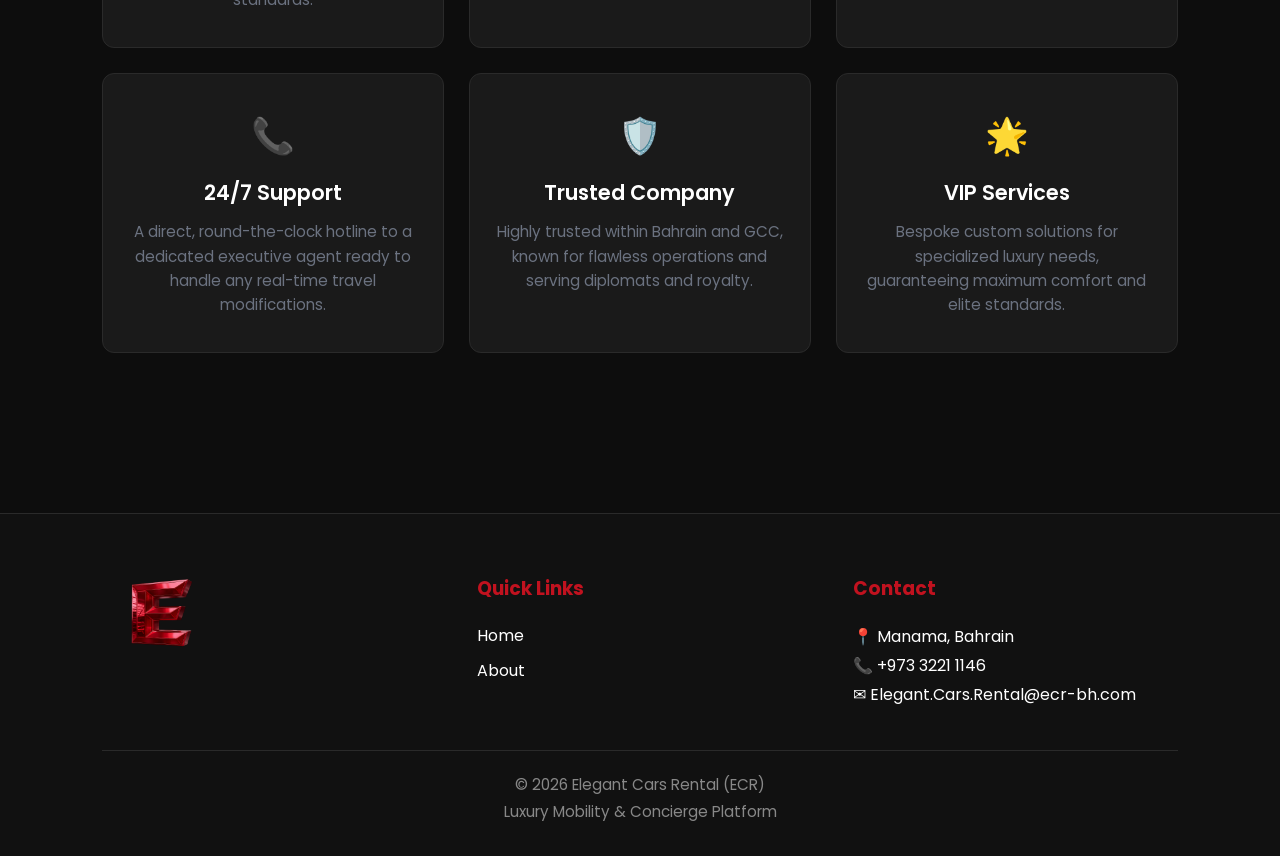
==== commit 40e5350b: "update footer across all pages and optimize image formats" ====
--- a/about.html
+++ b/about.html
@@ -1,22 +1,28 @@
 <!DOCTYPE html>
 <html lang="en">
+
 <head>
+
+    <!-- معلومات الصفحة -->
     <meta charset="UTF-8">
     <meta name="viewport" content="width=device-width, initial-scale=1.0">
+
+    <!-- اسم الموقع في المتصفح -->
     <title>About Us - Elegant Cars Rental</title>
-    <!-- Google Fonts for premium typography -->
-    <link href="https://fonts.googleapis.com/css2?family=Poppins:wght@300;400;600;700;800&display=swap" rel="stylesheet">
+
+    <!-- ربط ملف CSS -->
     <link rel="stylesheet" href="style.css">
+
+    <!-- خط الموقع -->
+    <link rel="preconnect" href="https://fonts.googleapis.com">
+    <link href="https://fonts.googleapis.com/css2?family=Poppins:wght@300;400;600;700&display=swap"
+    rel="stylesheet">
 </head>
+
 <body>
 
-<!-- Theme Switcher Button (Aligned with main site layout) -->
-<div class="theme-btn" id="theme-toggle" style="cursor: pointer;">
-    <img src="images/icon/theme-icon.png" id="themeIcon" alt="Theme Toggle">
-</div>
-
-<!--==================================================
-  1. Header / Brand Intro Section
+<!--==================================================
+    01 | رأس الصفحة
 ==================================================-->
 <header class="page-header top-header">
     <img src="images/logo.png" class="page-logo" alt="Elegant Cars Rental Logo">
@@ -27,14 +33,14 @@
 </header>
 
 <!--==================================================
-  2. Hero Slider Section
+  02 | الصفحة الرئيسية مع صور متحركه
 ==================================================-->
 <section class="about-hero" id="hero-slider">
     <div class="hero-overlay"></div>
     <div class="hero-slider-container">
-        <!-- Slide 1 (Active by default) -->
+        <!-- الصوره   1 -->
         <div class="hero-slide active" style="background-image: url('images/about/about1.jpg');"></div>
-        <!-- Slide 2 -->
+        <!-- الصوره   2 -->
         <div class="hero-slide" style="background-image: url('images/about/about2.jpg');"></div>
     </div>
     <div class="hero-content">
@@ -44,7 +50,7 @@
 </section>
 
 <!--==================================================
-  3. Who We Are Section
+  03 | من نحن
 ==================================================-->
 <section class="about-container-centered">
     <div class="about-content-box">
@@ -56,7 +62,7 @@
 </section>
 
 <!--==================================================
-  4. Our Premium Services Section
+  04 | خدماتنا المتميزة
 ==================================================-->
 <section class="about-services-section">
     <div class="about-section-heading">
@@ -64,37 +70,31 @@
         <p>A flawless selection designed to elevate your business operations and leisure trips.</p>
     </div>
     <div class="about-services-grid">
-        <!-- Card 1: Luxury Cars -->
         <div class="about-service-card">
             <div class="about-card-icon">🚗</div>
             <h3>Luxury Cars</h3>
             <p>Access our high-performance supercars and prestigious sedans from brands like Rolls-Royce, Bentley, and Porsche.</p>
         </div>
-        <!-- Card 2: Private Jets -->
         <div class="about-service-card">
             <div class="about-card-icon">✈️</div>
             <h3>Private Jets</h3>
             <p>Take off on your schedule with luxury aircraft charters designed to preserve your privacy and save your valuable time.</p>
         </div>
-        <!-- Card 3: Luxury Yachts -->
         <div class="about-service-card">
             <div class="about-card-icon">🛥️</div>
             <h3>Luxury Yachts</h3>
             <p>Set sail across the beautiful waters of the Arabian Gulf aboard our fully crewed, ultra-exclusive VIP superyachts.</p>
         </div>
-        <!-- Card 4: VIP Chauffeur -->
         <div class="about-service-card">
             <div class="about-card-icon">🕴️</div>
             <h3>VIP Chauffeur</h3>
             <p>Travel comfortably with our discreet, highly skilled professional chauffeurs selected to match our VIP standards.</p>
         </div>
-        <!-- Card 5: Airport Transfer -->
         <div class="about-service-card">
             <div class="about-card-icon">✈️</div>
             <h3>Airport Transfer</h3>
             <p>Enjoy prompt runway and terminal transfers with dedicated baggage handling and direct destination routing.</p>
         </div>
-        <!-- Card 6: Concierge Services -->
         <div class="about-service-card">
             <div class="about-card-icon">🛎️</div>
             <h3>Concierge Services</h3>
@@ -104,7 +104,7 @@
 </section>
 
 <!--==================================================
-  5. Why Choose ECR Section
+  05 | لماذا تختار ECR 
 ==================================================-->
 <section class="why-choose-section">
     <div class="about-section-heading">
@@ -112,37 +112,31 @@
         <p>Our commitment to excellence ensures your journey remains secure, seamless, and uniquely luxurious.</p>
     </div>
     <div class="why-choose-grid">
-        <!-- Box 1: Premium Fleet -->
         <div class="feature-box">
             <div class="feature-icon">✨</div>
             <h3>Premium Fleet</h3>
             <p>A selection of high-end vehicles in showroom condition, maintained strictly to original manufacturer standards.</p>
         </div>
-        <!-- Box 2: Luxury Experience -->
         <div class="feature-box">
             <div class="feature-icon">💎</div>
             <h3>Luxury Experience</h3>
             <p>From custom in-car amenities to bespoke premium setups, your comfort remains our highest priority.</p>
         </div>
-        <!-- Box 3: Professional Drivers -->
         <div class="feature-box">
             <div class="feature-icon">👔</div>
             <h3>Professional Drivers</h3>
             <p>Chauffeurs trained in defensive driving protocols, local geography, and discreet corporate etiquette.</p>
         </div>
-        <!-- Box 4: 24/7 Support -->
         <div class="feature-box">
             <div class="feature-icon">📞</div>
             <h3>24/7 Support</h3>
             <p>A direct, round-the-clock hotline to a dedicated executive agent ready to handle any real-time travel modifications.</p>
         </div>
-        <!-- Box 5: Trusted Company -->
         <div class="feature-box">
             <div class="feature-icon">🛡️</div>
             <h3>Trusted Company</h3>
             <p>Highly trusted within Bahrain and GCC, known for flawless operations and serving diplomats and royalty.</p>
         </div>
-        <!-- Box 6: VIP Services -->
         <div class="feature-box">
             <div class="feature-icon">🌟</div>
             <h3>VIP Services</h3>
@@ -151,26 +145,58 @@
     </div>
 </section>
 
-<!--==================================================
-  6. Our Vision Section
-==================================================-->
-<section class="about-container-centered">
-    <div class="about-content-box vision-box">
-        <h2>Our Vision</h2>
-        <p>
-            To stand as the absolute gold standard in luxury lifestyle management and concierge mobility across the Middle East. We aim to continuously refine elite transport by integrating state-of-the-art logistics with the timeless touch of authentic high-end hospitality—ensuring that for our clients, the travel experience is just as outstanding as the destination itself.
+<!-- ==========================================
+06 | التذييل
+========================================== -->
+<footer class="footer">
+        <div class="footer-container">
+            <!-- الشعار -->
+            <div class="footer-box">
+                <img src="images/logo.png" alt="ECR Logo" class="footer-logo">
+            </div>
+
+            <!-- الروابط السريعة -->
+            <div class="footer-box">
+                <h3>Quick Links</h3>
+                <a href="index.html">Home</a>
+                <a href="about.html">About</a>
+            </div>
+
+            <!-- معلومات التوصل -->
+            <div class="footer-box">
+                <h3>Contact</h3>
+                <p>📍 Manama, Bahrain</p>
+                <p>📞 +973 3221 1146</p>
+                <p>✉ Elegant.Cars.Rental@ecr-bh.com</p>
+            </div>
+        </div>
+
+        <hr>
+
+        <p class="copyright">
+            © 2026 Elegant Cars Rental (ECR) <br>
+            Luxury Mobility & Concierge Platform
         </p>
-    </div>
-</section>
-
-<!--==================================================
-  7. Footer Section
-==================================================-->
-<footer>
-    <p>&copy; 2026 Elegant Cars Rental. All Rights Reserved.</p>
-    <p class="footer-platform">Luxury Mobility & Concierge Platform</p>
-</footer>
-
-<script src="script.js"></script>
+    </footer>
+    
+    <!-- ========================================== 
+    أزرار التحكم العلوية 07
+    ========================================== -->
+   
+    <!-- زر تبديل الوضع الليلي/النهاري -->
+     <a href="javascript:void(0)" id="theme-toggle" class="theme-btn">
+        <img src="images/icon/theme-icon.png" alt="Toggle Theme" id="theme-icon">
+    </a>
+
+    <!-- زر الملف الشخصي وتسجيل الدخول -->
+    <a href="login.html" class="profile-btn">
+        <img src="images/icon/login icon.png" alt="login">
+    </a>
+    
+    </div>
+
+    <!-- ربط ملف الـ  -->
+    <script src="script.js"></script>
 </body>
+
 </html>
--- a/style.css
+++ b/style.css
@@ -90,21 +90,27 @@
 /*==================================================
 02 | ايققون تغير اللون
 ==================================================*/
-/* تنسيق زر التبديل الدائري بجانب البروفايل */
-.theme-btn {
-  position: fixed;
-  right: 95px; /* يضعه بجانب زر البروفايل تماماً */
-  top: 20px;
-  width: 50px; /* نفس حجم الأزرار العلوية */
-  height: 50px;
-  background-color: #141414; /* خلفية داكنة دائرية */
-  border-radius: 50%;
-  display: flex;
-  justify-content: center;
-  align-items: center;
-  z-index: 1001;
-  transition: var(--transition);
-  box-shadow: var(--box-shadow);
+a#theme-toggle.theme-btn {
+  position: fixed !important;
+  right: 95px !important; /* إزاحة إجبارية لليسار لمنع التغطية */
+  top: 20px !important;   /* ضبط الارتفاع ليتناسق مع البروفايل */
+  width: 55px !important;  /* حجم مطابق لزر البروفايل */
+  height: 55px !important;
+  background-color: #141414 !important; 
+  border-radius: 50% !important;
+  display: flex !important;
+  justify-content: center !important;
+  align-items: center !important;
+  z-index: 9999 !important; /* رفعه فوق أي عنصر آخر */
+  transition: var(--transition) !important;
+  box-shadow: var(--box-shadow) !important;
+}
+
+/* تعديل حجم الأيقونة بالداخل لتبدو متناسقة */
+a#theme-toggle.theme-btn img {
+  width: 26px !important;
+  height: 26px !important;
+  object-fit: contain !important;
 }
 
 .theme-btn img {
@@ -244,7 +250,7 @@
   position: relative;
   background: linear-gradient(
     rgba(0, 0, 0, .7), rgba(0, 0, 0, .85)), 
-    url('images/background/2026-rolls-royce-phantom.png');
+    url('images/background/2026-rolls-royce-phantom.jpg');
   background-size: cover;
   background-position: center;
   display: flex;
@@ -271,8 +277,7 @@
 /* نص اسم المتجر*/
 .hero h1 {
   font-size: 4rem;
-  color: var(--primary-color);
-  text-shadow: 0 0 20px var(--shadow-color);
+  color:var(--white);
 }
 
 /* نص التعريف عن المتجر*/
@@ -281,6 +286,7 @@
   margin: 20px 0;
   max-width: 700px;
   line-height: 1.8;
+  color: var(--white);
 }
 
 /*==================================================
@@ -1035,20 +1041,303 @@
 }
 
 /*==================================================
-17 | التذييل (Footer)
-==================================================*/
-
-/*شريط أسفل الصفحة*/
-footer {
-  padding: 40px;
-  text-align: center;
-  background:var(--bg-color);
-  border-top:1px solid var(--primary-color);
-  color: #999;
-}
-
-/*==================================================
-18 | التجاوب مع الشاشات
+17 | Footer
+==================================================*/
+
+.footer{
+
+background:#111;
+
+padding:60px 8% 30px;
+
+border-top:1px solid var(--border-color);
+
+margin-top:80px;
+
+}
+
+.footer-container{
+
+display:grid;
+
+grid-template-columns:repeat(3,1fr);
+
+gap:50px;
+
+max-width:1200px;
+
+margin:auto;
+
+}
+
+.footer-box h3{
+
+color:var(--primary-color);
+
+margin-bottom:20px;
+
+}
+
+.footer-box p{
+
+line-height:1.8;
+
+color:var(--text-color);
+
+}
+
+.footer-box a{
+
+display:block;
+
+margin:10px 0;
+
+color:var(--text-color);
+
+text-decoration:none;
+
+transition:var(--transition);
+
+}
+
+.footer-box a:hover{
+
+color:var(--primary-color);
+
+padding-left:8px;
+
+}
+
+.footer-logo{
+
+width:120px;
+
+margin-bottom:20px;
+
+}
+
+.footer hr{
+
+margin:40px 0 20px;
+
+border:none;
+
+height:1px;
+
+background:var(--border-color);
+
+}
+
+.copyright{
+
+text-align:center;
+
+font-size:.95rem;
+
+line-height:1.8;
+
+color:#888;
+
+}
+
+@media(max-width:768px){
+
+.footer-container{
+
+grid-template-columns:1fr;
+
+text-align:center;
+
+}
+
+.footer-box a:hover{
+
+padding-left:0;
+
+}
+
+}
+
+/*==================================================
+18 | Customer Reviews
+==================================================*/
+
+.reviews{
+
+padding:90px 8%;
+
+text-align:center;
+
+}
+
+.reviews h2{
+
+font-size:2.5rem;
+
+color:var(--primary-color);
+
+margin-bottom:10px;
+
+}
+
+.reviews-subtitle{
+
+color:#999;
+
+margin-bottom:60px;
+
+font-size:1.1rem;
+
+}
+
+.reviews-grid{
+
+display:grid;
+
+grid-template-columns:repeat(3,1fr);
+
+gap:30px;
+
+max-width:1300px;
+
+margin:auto;
+
+}
+
+.review-card{
+
+background:var(--card-color);
+
+border:1px solid var(--border-color);
+
+border-radius:18px;
+
+padding:35px 25px;
+
+transition:var(--transition);
+
+box-shadow:0 0 15px rgba(0,0,0,.15);
+
+}
+
+.review-card:hover{
+
+transform:translateY(-10px);
+
+box-shadow:0 0 20px rgba(255,0,0,.25);
+
+border-color:var(--primary-color);
+
+}
+
+.review-img{
+
+width:90px;
+
+height:90px;
+
+border-radius:50%;
+
+object-fit:cover;
+
+margin-bottom:20px;
+
+border:3px solid var(--primary-color);
+
+}
+
+.review-card h3{
+
+font-size:1.3rem;
+
+margin-bottom:8px;
+
+color:var(--text-color);
+
+}
+
+.job{
+
+display:block;
+
+color:#999;
+
+margin-bottom:18px;
+
+font-size:.95rem;
+
+}
+
+.service{
+
+font-weight:bold;
+
+color:var(--primary-color);
+
+margin-bottom:18px;
+
+}
+
+.stars{
+
+font-size:1.3rem;
+
+color:#FFD700;
+
+margin-bottom:20px;
+
+letter-spacing:2px;
+
+}
+
+.review-text{
+
+line-height:1.8;
+
+color:var(--text-color);
+
+font-size:.97rem;
+
+}
+
+/*============================
+Responsive
+============================*/
+
+@media(max-width:1000px){
+
+.reviews-grid{
+
+grid-template-columns:repeat(2,1fr);
+
+}
+
+}
+
+@media(max-width:700px){
+
+.reviews-grid{
+
+grid-template-columns:1fr;
+
+}
+
+.reviews h2{
+
+font-size:2rem;
+
+}
+
+.review-card{
+
+padding:30px 20px;
+
+}
+
+}
+
+/*==================================================
+19 | التجاوب مع الشاشات
 ==================================================*/
 
 /*الشاشات المتوسطة - تابلت*/
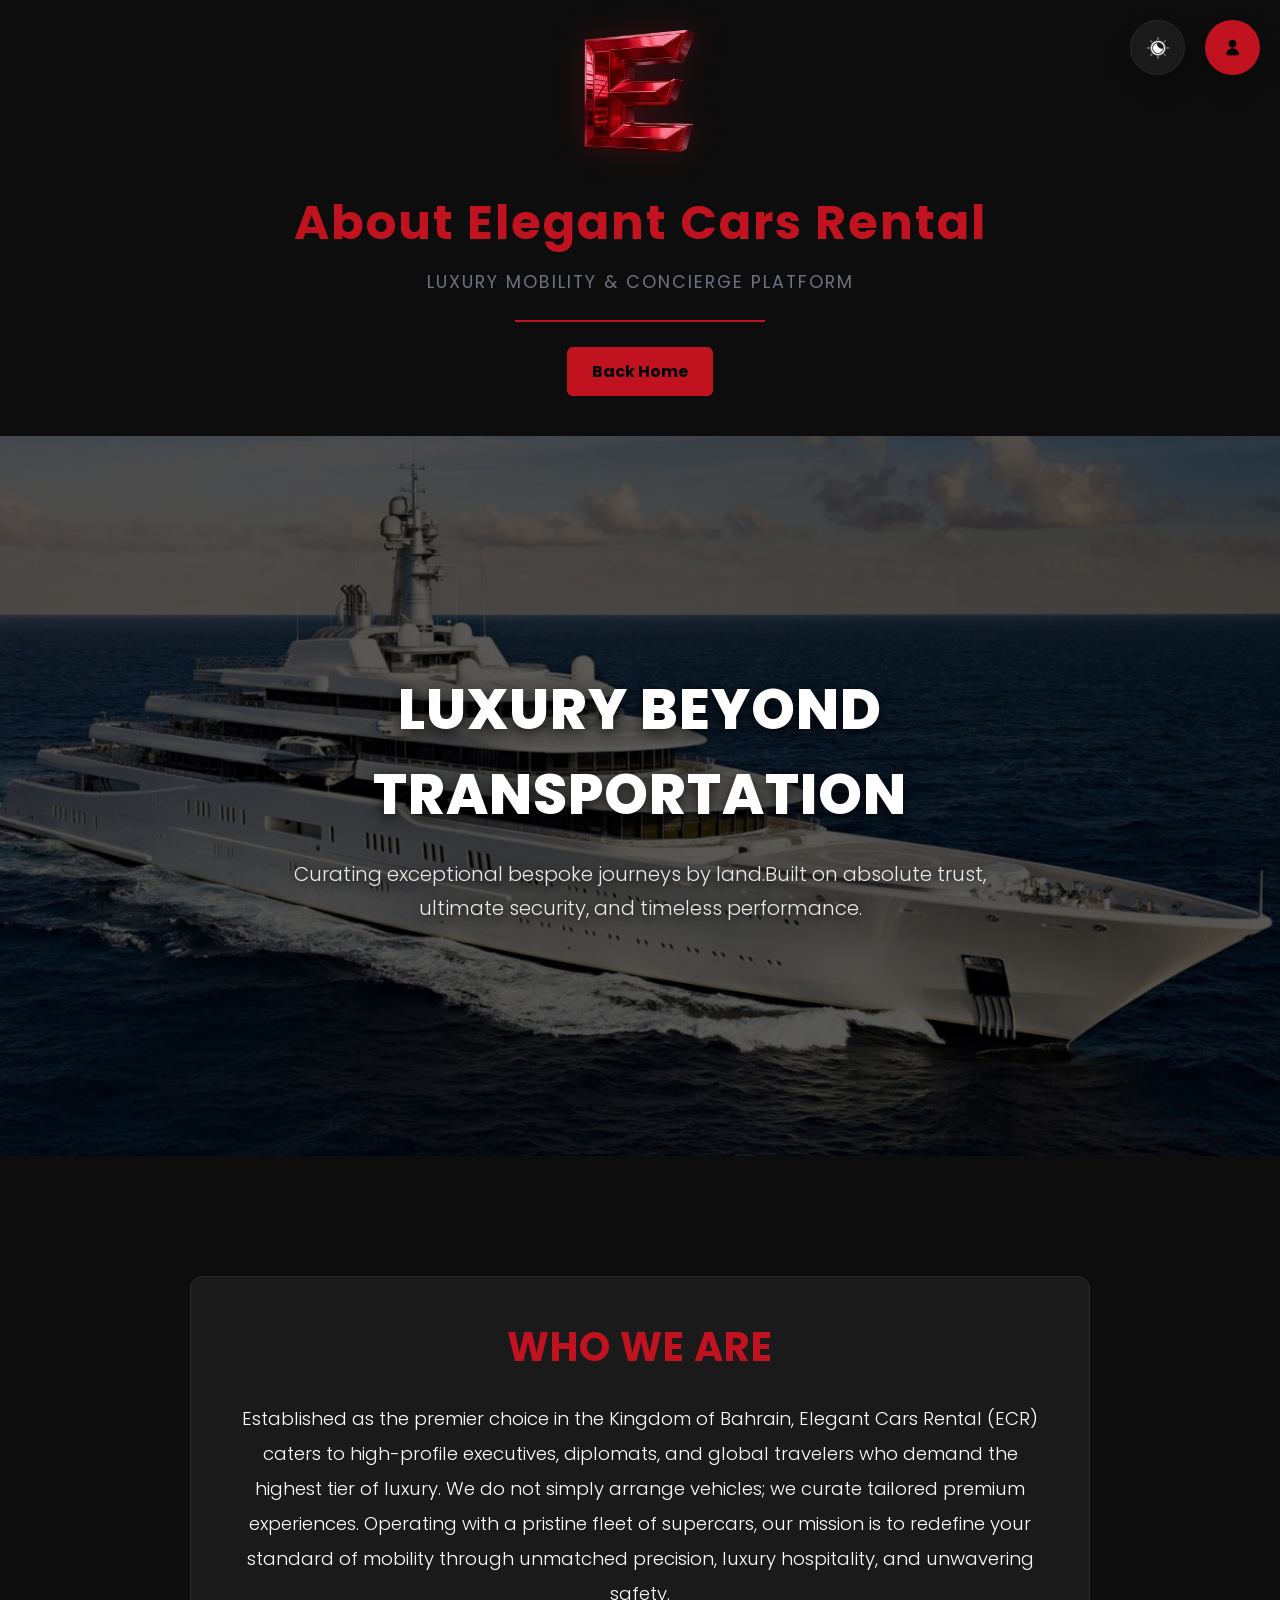
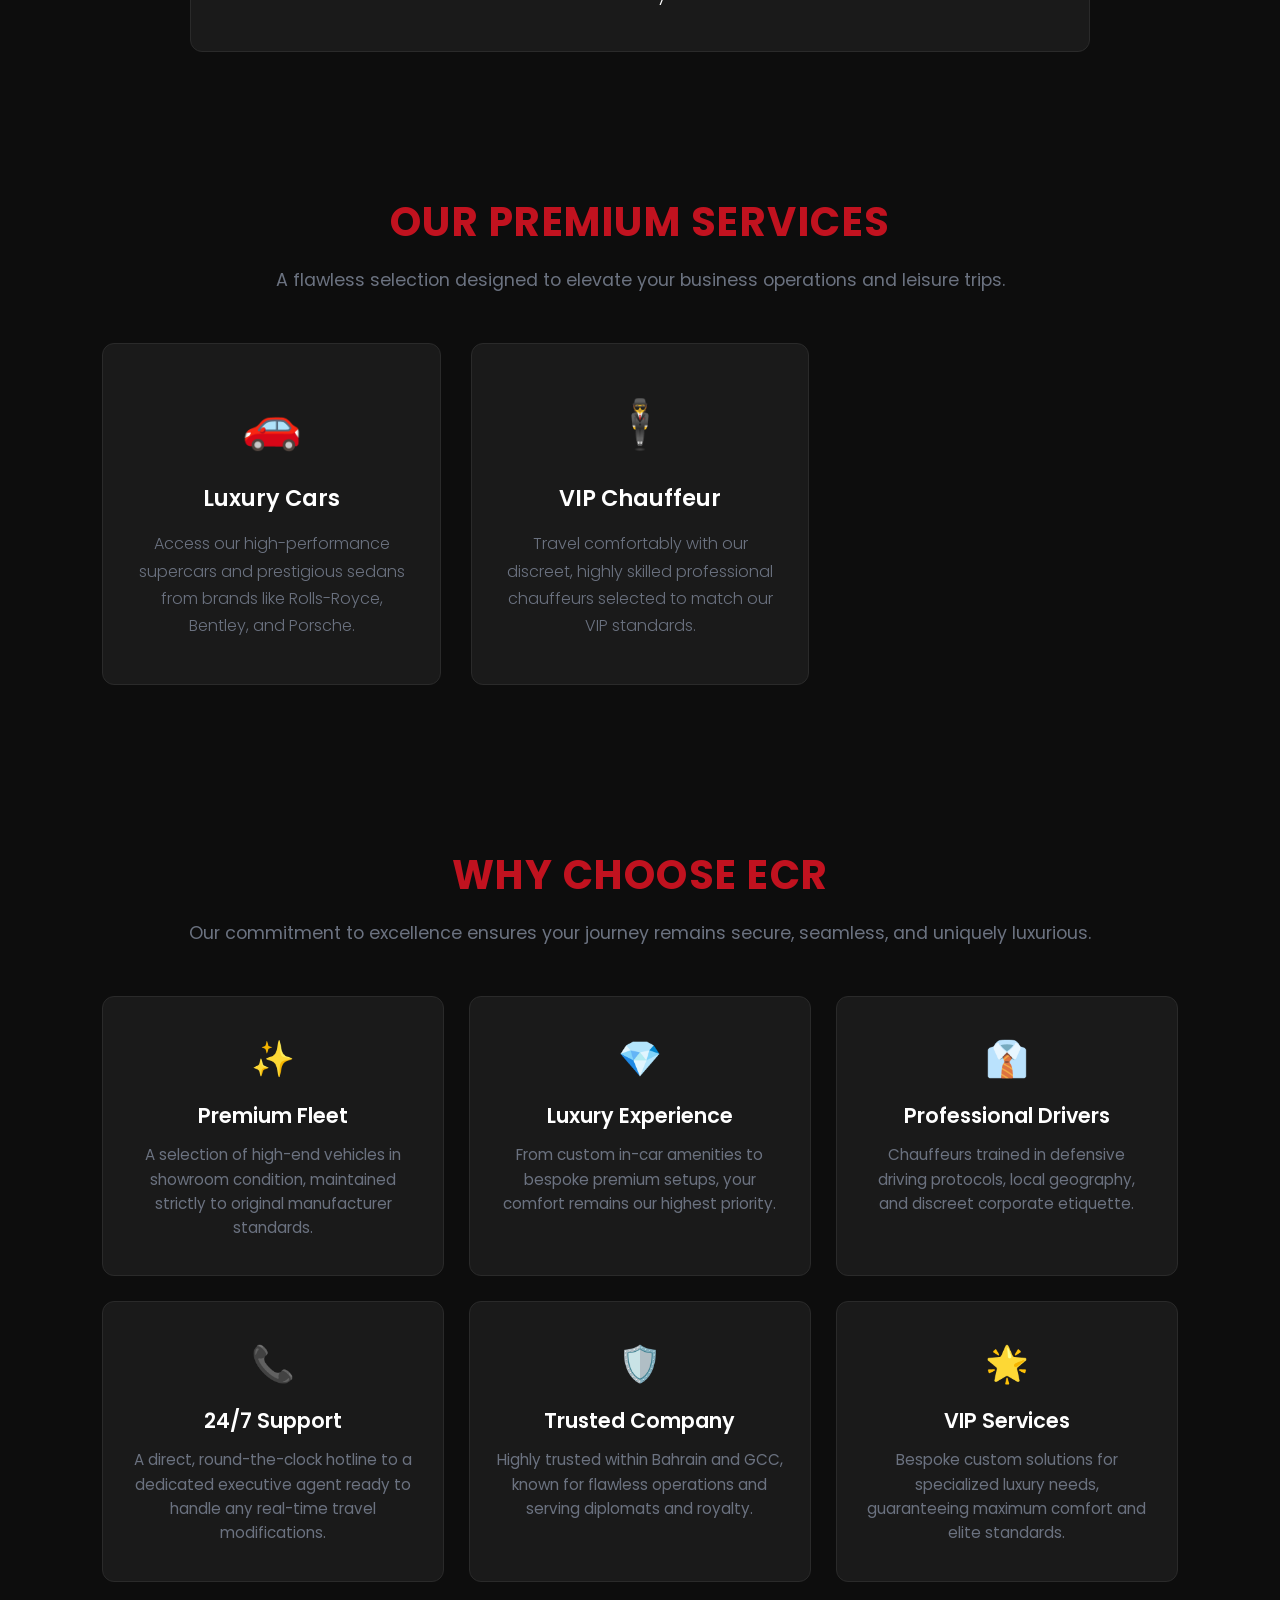
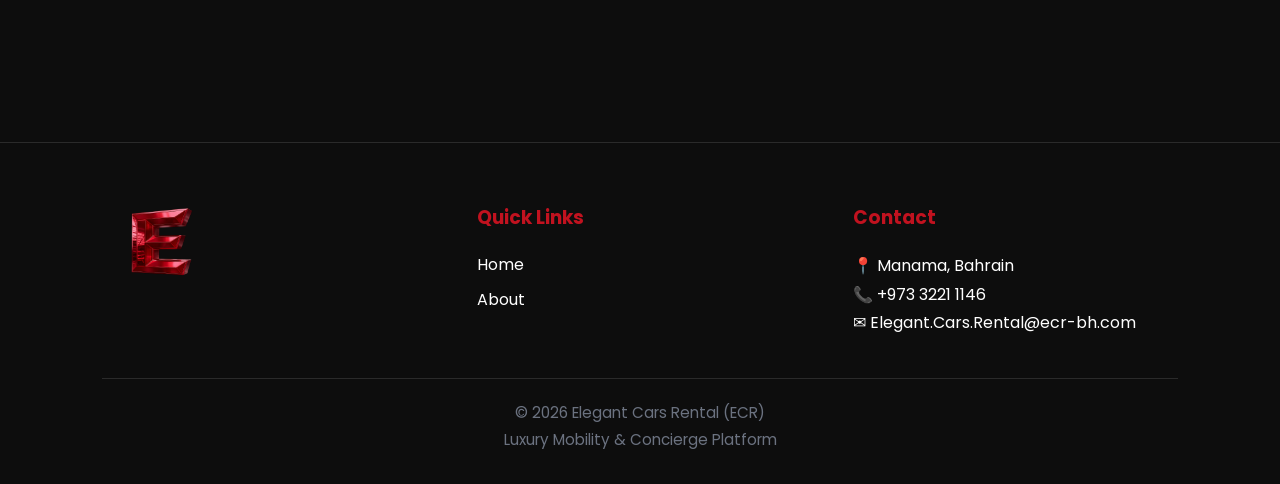
==== commit 517f9b23: "pc" ====
--- a/about.html
+++ b/about.html
@@ -45,7 +45,7 @@
     </div>
     <div class="hero-content">
         <h1>Luxury Beyond Transportation</h1>
-        <p>Curating exceptional bespoke journeys by land, sea, and sky. Built on absolute trust, ultimate security, and timeless performance.</p>
+        <p>Curating exceptional bespoke journeys by land.Built on absolute trust, ultimate security, and timeless performance.</p>
     </div>
 </section>
 
@@ -56,7 +56,7 @@
     <div class="about-content-box">
         <h2>Who We Are</h2>
         <p>
-            Established as the premier choice in the Kingdom of Bahrain, Elegant Cars Rental (ECR) caters to high-profile executives, diplomats, and global travelers who demand the highest tier of luxury[cite: 2]. We do not simply arrange vehicles; we curate tailored premium experiences. Operating with a pristine fleet of supercars, fully-crewed motor yachts, and private charter aircraft, our mission is to redefine your standard of mobility through unmatched precision, luxury hospitality, and unwavering safety.
+            Established as the premier choice in the Kingdom of Bahrain, Elegant Cars Rental (ECR) caters to high-profile executives, diplomats, and global travelers who demand the highest tier of luxury. We do not simply arrange vehicles; we curate tailored premium experiences. Operating with a pristine fleet of supercars, our mission is to redefine your standard of mobility through unmatched precision, luxury hospitality, and unwavering safety.
         </p>
     </div>
 </section>
@@ -76,31 +76,10 @@
             <p>Access our high-performance supercars and prestigious sedans from brands like Rolls-Royce, Bentley, and Porsche.</p>
         </div>
         <div class="about-service-card">
-            <div class="about-card-icon">✈️</div>
-            <h3>Private Jets</h3>
-            <p>Take off on your schedule with luxury aircraft charters designed to preserve your privacy and save your valuable time.</p>
-        </div>
-        <div class="about-service-card">
-            <div class="about-card-icon">🛥️</div>
-            <h3>Luxury Yachts</h3>
-            <p>Set sail across the beautiful waters of the Arabian Gulf aboard our fully crewed, ultra-exclusive VIP superyachts.</p>
-        </div>
-        <div class="about-service-card">
             <div class="about-card-icon">🕴️</div>
             <h3>VIP Chauffeur</h3>
             <p>Travel comfortably with our discreet, highly skilled professional chauffeurs selected to match our VIP standards.</p>
-        </div>
-        <div class="about-service-card">
-            <div class="about-card-icon">✈️</div>
-            <h3>Airport Transfer</h3>
-            <p>Enjoy prompt runway and terminal transfers with dedicated baggage handling and direct destination routing.</p>
-        </div>
-        <div class="about-service-card">
-            <div class="about-card-icon">🛎️</div>
-            <h3>Concierge Services</h3>
-            <p>Access customized requests, high-end hotel reservations, and five-star arrangements managed by our VIP desk.</p>
-        </div>
-    </div>
+        </div> 
 </section>
 
 <!--==================================================
--- a/style.css
+++ b/style.css
@@ -1,112 +1,73 @@
-/*==================================================
-00 | هوية الموقع والألوان
-==================================================*/
+/*====================================================================
+  00. هوية الموقع ولوحة الألوان (BRAND IDENTITY & VARIABLES)
+====================================================================*/
 :root {
-
-  /* الخلفية */
+  /* المظهر المظلم الافتراضي (Dark Mode) */
   --bg-color: #0D0D0D;
-
-  /* البطاقات */
   --card-color: #1A1A1A;
-
-  /* النص */
   --text-color: #FFFFFF;
-
-  /* اللون الأساسي */
   --primary-color: #C1121F;
-
-  /* Hover */
   --hover-color: #A80F1A;
-
-  /* الحدود */
   --border-color: #2A2A2A;
-
-  /* الظلال */
   --shadow-color: rgba(193, 18, 31, .25);
-
-  /* الحواف */
   --radius: 12px;
-
-  /* سرعة الانتقال */
   --transition: all 0.4s ease;
-
-  /* زر أسود */
   --black: #000000;
-
-  /* زر أبيض */
   --white: #FFFFFF;
-
-  /* لون نجاح */
   --success-color: #22c55e;
-
-  /* لون خطأ */
   --danger-color: #dc2626;
-
-  /* لون ثانوي */
   --secondary-color: #6B7280;
-
-  /* ظل عام */
   --box-shadow: 0 10px 25px rgba(0, 0, 0, .25);
-
-}
-
-/* Light Mode */
+}
+
+/* المظهر المضيء (Light Mode) */
 body.light {
-
   --bg-color: #F5F5F5;
-
   --card-color: #FFFFFF;
-
   --text-color: #111111;
-
   --primary-color: #C1121F;
-
   --hover-color: #8E0E18;
-
   --border-color: #D9D9D9;
-
   --shadow-color: rgba(193, 18, 31, .20);
-
-}
-
-/*==================================================
-01 | الإعدادات العامة
-==================================================*/
-
-/* Reset جميع العناصر */
+}
+
+/*====================================================================
+  01. الإعدادات العامة للصفحات (GLOBAL RESETS & BASE STYLES)
+====================================================================*/
 * {
   margin: 0;
   padding: 0;
   box-sizing: border-box;
   font-family: 'Poppins', sans-serif;
 }
-/* إعدادات الصفحة الأساسية */
+
 body {
   background: var(--bg-color);
   color: var(--text-color);
   overflow-x: hidden;
 }
 
-/*==================================================
-02 | ايققون تغير اللون
-==================================================*/
+/*====================================================================
+  02. زر تغيير المظهر / الوضع الليلي (THEME TOGGLE BUTTON)
+====================================================================*/
 a#theme-toggle.theme-btn {
   position: fixed !important;
-  right: 95px !important; /* إزاحة إجبارية لليسار لمنع التغطية */
-  top: 20px !important;   /* ضبط الارتفاع ليتناسق مع البروفايل */
-  width: 55px !important;  /* حجم مطابق لزر البروفايل */
+  right: 95px !important; 
+  top: 20px !important;   
+  width: 55px !important;  
   height: 55px !important;
-  background-color: #141414 !important; 
+  background-color: var(--card-color) !important; 
+  color: var(--text-color) !important; 
+  border: 1px solid var(--border-color); 
   border-radius: 50% !important;
   display: flex !important;
   justify-content: center !important;
   align-items: center !important;
-  z-index: 9999 !important; /* رفعه فوق أي عنصر آخر */
+  z-index: 9999 !important; 
   transition: var(--transition) !important;
   box-shadow: var(--box-shadow) !important;
 }
 
-/* تعديل حجم الأيقونة بالداخل لتبدو متناسقة */
 a#theme-toggle.theme-btn img {
   width: 26px !important;
   height: 26px !important;
@@ -114,10 +75,9 @@
 }
 
 .theme-btn img {
-  width: 26px; /* حجم الأيقونة داخل الدائرة */
+  width: 26px; 
   height: 26px;
   object-fit: contain;
-  /* تحويل الأيقونة السوداء إلى لون رمادي فاتح مائل للأبيض ليظهر في الوضع المظلم */
   filter: invert(0.7); 
   transition: var(--transition);
 }
@@ -127,41 +87,34 @@
   background-color: #1a1a1a;
 }
 
-/* عندما يتحول الموقع للوضع المضيء، نغير خلفية الزر ولون الأيقونة لتظل واضحة */
 body.light .theme-btn {
   background-color: #f0f0f0;
 }
 
 body.light .theme-btn img {
-  filter: invert(0); /* تعود للونها الأسود الأصلي لتناسب الوضع المضيء */
-}
-/* 1. حل مشكلة وضوح أيقونة الثيم */
+  filter: invert(0); 
+}
+
 .theme-btn img {
   width: 26px;
   height: 26px;
   object-fit: contain;
-  /* يحول الأيقونة السوداء إلى بيضاء ناصعة تماماً لتظهر بوضوح في الوضع المظلم */
   filter: brightness(0) invert(1); 
   transition: var(--transition);
 }
 
-/* عندما يتحول الموقع للوضع المضيء */
 body.light .theme-btn img {
-  /* يعيد الأيقونة إلى لونها الأسود الأصلي لتظهر فوق الخلفية الفاتحة */
   filter: none; 
 }
 
-
-/* 2. حل مشكلة اختفاء صور السيارات في الوضع المضيء */
 body.light .card img {
-  /* يعكس ألوان الصور (من خطوط بيضاء إلى خطوط سوداء فخمة) */
   filter: invert(1); 
   transition: var(--transition);
 }
 
-/*==================================================
-03 | القائمة الجانبية
-==================================================*/
+/*====================================================================
+  03. القائمة الجانبية وأزرار التحكم (SIDEBAR & HEADER NAV)
+====================================================================*/
 .sidebar {
   height: 100%;
   width: 0;
@@ -175,7 +128,6 @@
   z-index: 1000;
 }
 
-/* روابط القائمة الجانبية */
 .sidebar a {
   display: block;
   padding: 15px 30px;
@@ -189,30 +141,50 @@
   color: black;
 }
 
-/*قفل القائمة الجانبيه*/
+/* إذا كنت تستخدم كرت أو زر لإغلاق القائمة الجانبية تريده دائرياً */
 .closebtn {
   position: absolute;
   right: 20px;
   top: 10px;
   font-size: 35px;
-}
-
-/* زر فتح القائمة */
+  cursor: pointer;
+  
+  /* لضمان التنسيق إذا رغبت بجعله دائرياً كالتصميم الحديث */
+  width: 45px;
+  height: 45px;
+  display: flex;
+  justify-content: center;
+  align-items: center;
+  color: var(--primary-color);
+  background: none;
+  border: none;
+}
+
+/* تعديل زر القائمة الجانبية ليكون دائرياً ومثالي التوسط */
 .menu-btn {
   position: fixed;
   left: 20px;
   top: 20px;
-  background:var(--primary-color);
+  background: var(--primary-color);
   color: black;
   border: none;
-  padding: 12px 15px;
+  
+  /* جعل الطول والعرض متساويين مع border-radius 50% للدائرية */
+  width: 55px;
+  height: 55px;
+  border-radius: 50%;
+  
+  /* ضبط السنتر للأيقونة بداخل الزر */
+  display: flex;
+  justify-content: center;
+  align-items: center;
+  
   font-size: 22px;
   cursor: pointer;
-  border-radius: 6px;
   z-index: 1001;
-}
-
-/* زر الملف الشخصي */
+  transition: var(--transition);
+}
+
 .profile-btn {
   position: fixed;
   right: 20px;
@@ -225,26 +197,22 @@
   justify-content: center;
   align-items: center;
   text-decoration: none;
-box-shadow:var(--box-shadow);
-  transition: var(--transition);
-}
-
-/* صورة زر الملف الشخصي */
+  box-shadow: var(--box-shadow);
+  transition: var(--transition);
+}
+
 .profile-btn img {
   width: 25px;
   height: 25px;
 }
 
-/* حدود زر الملف الشخصي */
 .profile-btn:hover {
   transform: scale(1.1);
 }
 
-/*==================================================
-04 | الصفحة الرئيسية Hero Section
-==================================================*/
-
-/*خلفية وهيكل الـ Hero*/
+/*====================================================================
+  04. واجهة الصفحة الرئيسية (HERO SECTION)
+====================================================================*/
 .hero {
   height: 100vh;
   position: relative;
@@ -258,6 +226,7 @@
   align-items: center;
   text-align: center;
 }
+
 .hero-content {
   display: flex;
   flex-direction: column;
@@ -265,7 +234,6 @@
   gap: 15px;
 }
 
-/* شعار الشركة */
 .logo {
   width: 450px;
   max-width: 90%;
@@ -274,13 +242,11 @@
   filter: drop-shadow(0 0 20px var(--shadow-color));
 }
 
-/* نص اسم المتجر*/
 .hero h1 {
   font-size: 4rem;
-  color:var(--white);
-}
-
-/* نص التعريف عن المتجر*/
+  color: var(--white);
+}
+
 .hero p {
   font-size: 1.2rem;
   margin: 20px 0;
@@ -289,11 +255,9 @@
   color: var(--white);
 }
 
-/*==================================================
-05 | الأزرار
-==================================================*/
-
-/* 1. زر Explore Collection الرئيسي */
+/*====================================================================
+  05. أزرار الموقع العامة (BUTTONS COMPONENTS)
+====================================================================*/
 .btn {
   background: var(--primary-color);
   color: black;
@@ -303,7 +267,6 @@
   border-radius: 6px;
 }
 
-/* 2. التنسيق الافتراضي لجميع أزرار الموقع */
 button {
   margin-top: 10px;
   padding: 10px 20px;
@@ -311,12 +274,11 @@
   border: none;
   cursor: pointer;
   font-weight: bold;
-  transform:translateY(-3px);
-  transition:var(--transition);
-  box-shadow:0 8px 18px var(--shadow-color);
-}
-
-/* 3. زر Learn More About Us الرئيسي */
+  transform: translateY(-3px);
+  transition: var(--transition);
+  box-shadow: 0 8px 18px var(--shadow-color);
+}
+
 .btn-learn-more {
   background: var(--primary-color);
   color: black;
@@ -326,7 +288,6 @@
   border-radius: 6px;
 }
 
-/* 4. زر الرجوع الخاص بصفحات الأقسام فرعية */
 .back-btn {
   display: inline-block;
   padding: 12px 25px;
@@ -343,11 +304,9 @@
   transform: scale(1.05);
 }
 
-/*==================================================
-06 | أقسام السيارات
-==================================================*/
-
-/*المسافات والعناوين الرئيسية*/
+/*====================================================================
+  06. شبكة مجموعات تصنيفات السيارات (CATEGORIES GRID)
+====================================================================*/
 .collections {
   padding: 80px 8%;
 }
@@ -360,7 +319,6 @@
   margin-bottom: 40px;
 }
 
-/*توزيع شبكة العرض (Grid)*/
 .grid {
   display: grid;
   grid-template-columns: repeat(3, 1fr);
@@ -369,14 +327,12 @@
   margin: auto;
 }
 
-/*==================================================
-07 | بطاقات السيارات
-==================================================*/
-
-/*هيكل وتصميم البطاقة*/
+/*====================================================================
+  07. بطاقات استعراض التصنيفات (CATEGORY CARDS)
+====================================================================*/
 .card {
   background: var(--card-color);
-  color:var(--text-color);
+  color: var(--text-color);
   padding: 30px;
   text-align: center;
   transition: var(--transition);
@@ -384,14 +340,12 @@
   border-radius: var(--radius);
 }
 
-/*تأثيرات الحركية والإضاءة للبطاقة*/
 .card:hover {
-transform:translateY(-8px);
-transition:var(--transition);
-box-shadow:0 12px 25px var(--shadow-color);
-}
-
-/*تنسيق وتأثيرات الصورة داخل البطاقة*/
+  transform: translateY(-8px);
+  transition: var(--transition);
+  box-shadow: 0 12px 25px var(--shadow-color);
+}
+
 .card img {
   width: 180px;
   height: auto;
@@ -406,7 +360,6 @@
   opacity: 1;
 }
 
-/* زر بطاقات الأقسام */
 .card button {
   margin-top: 20px;
   padding: 10px 25px;
@@ -416,11 +369,9 @@
   cursor: pointer;
 }
 
-/*==================================================
-08 | معرض السيارات
-==================================================*/
-
-/*توزيع شبكة المعرض*/
+/*====================================================================
+  08. معرض صور السيارات الفاخرة (VEHICLES GALLERY)
+====================================================================*/
 .gallery {
   display: grid;
   grid-template-columns: repeat(3, 1fr);
@@ -430,14 +381,13 @@
   margin: auto;
 }
 
-/*تصميم عنصر المعرض والظلال*/
 .gallery-item {
   background: var(--card-color);
   border: 1px solid var(--primary-color);
   border-radius: var(--radius);
   padding: 15px;
   text-align: center;
-  transform:scale(1.03);
+  transform: scale(1.03);
   transition: var(--transition);
 }
 
@@ -454,59 +404,228 @@
   box-shadow: var(--box-shadow);
 }
 
-/*==================================================
-09 | نافذة الحجز
-==================================================*/
-
-/*خلفية النافذة المنبثقة (Modal)*/
-.modal {
-  display: none;
+/*====================================================================
+  09. لوحة المعاينة وتفاصيل الحجز الجانبية (PREVIEW DRAWER)
+====================================================================*/
+.drawer-overlay {
   position: fixed;
   top: 0;
   left: 0;
   width: 100%;
   height: 100%;
-  background: rgba(0, 0, 0, 0.8);
+  background: rgba(0, 0, 0, 0.4);
+  z-index: 2000;
+  opacity: 0;
+  visibility: hidden;
+  transition: opacity 0.4s ease, visibility 0.4s ease;
+  backdrop-filter: blur(8px);
+  -webkit-backdrop-filter: blur(8px);
+}
+
+.drawer-overlay.active {
+  opacity: 1;
+  visibility: visible;
+}
+
+.drawer-panel {
+  position: fixed;
+  top: 0;
+  right: -100%;
+  width: 85%;
+  max-width: 1250px;
+  height: 100vh;
+  background: var(--card-color);
+  color: var(--text-color);
+  box-shadow: -15px 0 40px rgba(0, 0, 0, 0.6);
+  display: flex;
+  transition: right 0.4s cubic-bezier(0.25, 1, 0.5, 1);
+  z-index: 2001;
+  overflow-y: auto; 
+}
+
+.drawer-overlay.active .drawer-panel {
+  right: 0;
+}
+
+.drawer-close-btn {
+  position: absolute;
+  top: 25px;
+  right: 25px;
+  background: none;
+  border: none;
+  font-size: 2.8rem;
+  color: var(--primary-color);
+  cursor: pointer;
+  z-index: 2010;
+  line-height: 1;
+  transition: transform 0.2s ease;
+}
+
+.drawer-close-btn:hover { 
+  transform: scale(1.15); 
+}
+
+.drawer-left {
+  flex: 1.4;
+  background: rgba(20, 20, 20, 0.12) !important;
+  backdrop-filter: blur(35px) !important;
+  -webkit-backdrop-filter: blur(35px) !important;
+  display: flex;
+  align-items: center;
+  justify-content: center; 
+  padding: 0px !important;  
+  position: relative;
+  border-right: 1px solid rgba(128, 128, 128, 0.15);
+}
+
+.image-container-wrapper {
+  flex: 1;
+  display: flex;
+  justify-content: center; 
+  align-items: center;     
+  width: 100% !important;
+  height: 80vh;
+}
+
+.image-container-wrapper img#drawerCarImage {
+  width: 95% !important;   
+  height: auto;
+  max-height: 70vh;
+  object-fit: contain !important;
+  filter: drop-shadow(0 20px 40px rgba(0, 0, 0, 0.7));
+}
+
+.slide-arrow {
+  position: absolute; 
+  top: 50%;
+  transform: translateY(-50%);
+  background: var(--card-color) !important;
+  border: 1px solid var(--primary-color) !important;
+  border-radius: 50%;
+  width: 55px;
+  height: 55px;
+  display: flex;
+  align-items: center;
   justify-content: center;
+  cursor: pointer;
+  z-index: 2005;
+  box-shadow: 0 4px 15px rgba(0, 0, 0, 0.3);
+  transition: transform 0.2s, background-color 0.3s;
+}
+
+.left-arrow { left: 25px; }  
+.right-arrow { right: 25px; } 
+
+.slide-arrow img { width: 22px; height: 22px; filter: var(--text-color); }
+.slide-arrow:hover { transform: translateY(-50%) scale(1.1); background: var(--primary-color) !important; }
+.slide-arrow:hover img { filter: brightness(0) invert(1); }
+
+.drawer-right {
+  flex: 1;
+  padding: 45px;
+  display: flex;
+  flex-direction: column;
+  justify-content: space-between;
+  overflow-y: auto;
+  background: var(--card-color);
+}
+
+#drawerCarName {
+  font-size: 2.4rem;
+  font-weight: 700;
+  color: var(--primary-color);
+  text-align: center !important; 
+  margin-top: 10px;
+}
+
+.section-title {
+  font-size: 1.3rem;
+  margin-bottom: 15px;
+  color: var(--text-color);
+  opacity: 0.9;
+}
+
+.drawer-line { border: 0; height: 1px; background: rgba(128, 128, 128, 0.2); margin: 20px 0; }
+
+.details-list { display: flex; flex-direction: column; gap: 12px; margin-bottom: 25px; }
+
+.details-row {
+  display: flex;
+  justify-content: space-between;
   align-items: center;
-  z-index: 9999;
-}
-
-/*صندوق البيانات الداخلي والقوائم*/
-.modal-box {
-  background: var(--card-color);
-  padding: 30px;
-  border: 1px solid var(--primary-color);
-  width: 350px;
-  border-radius: var(--radius);
-  text-align: center;
-}
-
-.modal-box select {
+  padding: 14px 5px;
+  border-bottom: 1px solid rgba(128, 128, 128, 0.15);
+  font-size: 1.05rem;
+}
+
+.detail-label {
+  color: var(--text-color);
+  font-weight: 600;
+  display: flex;
+  align-items: center;
+  gap: 12px; 
+}
+
+.spec-icon {
+  width: 24px;
+  height: 24px;
+  object-fit: contain;
+}
+
+.detail-value { color: var(--primary-color); font-weight: 700; }
+
+.booking-controls .input-group { display: flex; flex-direction: column; gap: 8px; margin-bottom: 15px; }
+.booking-controls label { font-size: 0.95rem; font-weight: 600; }
+
+.booking-controls input[type="date"], 
+.booking-controls select {
   width: 100%;
-  padding: 10px;
-  margin: 10px 0;
-  background: var(--card-color);
-  color: var(--text-color);
-  border: 1px solid var(--primary-color);
-}
-
-.modal-box h3 {
-  color: var(--primary-color);
-  margin: 15px 0;
-}
-
-/*زر إغلاق النافذة*/
-.close {
-  background: var(--primary-color);
-  margin-top: 10px;
-}
-
-/*==================================================
-10 | النماذج
-==================================================*/
-
-/*حقول الإدخال ونصوص الكتابة*/
+  padding: 14px;
+  font-size: 1rem;
+  border-radius: 8px;
+  outline: none;
+  background: #1e1e1e !important;   
+  border: 1px solid #ffffff !important; 
+  color: #ffffff !important;
+  color-scheme: dark !important;
+  transition: all 0.3s ease;
+}
+
+body.light .booking-controls input[type="date"],
+body.light .booking-controls select {
+  background: #e0e0e0 !important;   
+  border: 1px solid #000000 !important; 
+  color: #000000 !important;
+  color-scheme: light !important;      
+}
+
+.price-action-zone { margin-top: 25px; border-top: 1px solid rgba(128, 128, 128, 0.2); padding-top: 20px; }
+.price-display { font-size: 1.4rem; margin-bottom: 15px; font-weight: 600; display: flex; justify-content: space-between; align-items: center; }
+.price-display span { color: var(--primary-color); font-size: 2.2rem; font-weight: 800; }
+.book-now-final-btn {
+  width: 100%; padding: 16px; background: var(--primary-color); color: #fff;
+  border: none; font-weight: 700; font-size: 1.15rem; border-radius: 8px; cursor: pointer; transition: background 0.3s;
+}
+.book-now-final-btn:hover { background: var(--hover-color); }
+
+.slide-arrow img,
+.spec-icon {
+    filter: brightness(0) invert(1); 
+    transition: filter 0.3s ease;
+}
+
+body.light .slide-arrow img,
+body.light .spec-icon {
+    filter: brightness(0) grayscale(1); 
+}
+
+body.light .slide-arrow:hover img {
+    filter: brightness(0) invert(1);
+}
+
+/*====================================================================
+  10. نماذج حقول الإدخال العامة (INPUTS & FORMS STYLES)
+====================================================================*/
 form {
   max-width: 700px;
   margin: auto;
@@ -526,7 +645,6 @@
   height: 150px;
 }
 
-/*زر إرسال النموذج*/
 form button {
   width: 100%;
   padding: 15px;
@@ -536,9 +654,20 @@
   cursor: pointer;
 }
 
-/*==================================================
-11 | صفحة تسجيل الدخول
-==================================================*/
+/*====================================================================
+  11. واجهة صفحة تسجيل الدخول (LOGIN PAGE STYLES)
+====================================================================*/
+.login-page {
+  position: relative;
+  min-height: 100vh;
+  overflow: hidden;
+  background: var(--bg-color);
+  transition: background 0.3s ease;
+  display: flex;
+  justify-content: center;
+  align-items: center;
+}
+
 .login-box {
   width: 400px;
   max-width: 90%;
@@ -549,19 +678,20 @@
   border-radius: 15px;
   text-align: center;
   box-shadow: var(--box-shadow);
-}
-
-/* عنوان تسجيل الدخول */
+  position: relative;
+  z-index: 5;
+  backdrop-filter: blur(8px);
+  transition: background 0.3s ease, color 0.3s ease;
+}
+
 .login-box h2 {
   color: var(--primary-color);
   margin-bottom: 10px;
 }
 
-/* النص التعريفي */
 .login-box p {
   margin-bottom: 20px;
 }
-
 
 .login-box input {
   width: 100%;
@@ -572,7 +702,6 @@
   color: var(--text-color);
 }
 
-/* زر تسجيل الدخول */
 .login-box button {
   width: 100%;
   padding: 12px;
@@ -582,24 +711,56 @@
   font-weight: bold;
 }
 
-/* رسالة الخطأ */
 #msg {
   margin-top: 15px;
   color: red;
   font-weight: bold;
 }
 
-/*==================================================
-12 | رؤوس الصفحات
-==================================================*/
-
-/* تنسيق الهيدر للقسم */
+.login-bg-particles {
+  position: absolute;
+  top: 0;
+  left: 0;
+  width: 100%;
+  height: 100%;
+  z-index: 1;
+  pointer-events: none;
+}
+
+.particle {
+  position: absolute;
+  top: -10px;
+  background: var(--primary-color);
+  border-radius: 50%;
+  box-shadow: 0 0 8px var(--primary-color);
+  animation: fall linear forwards;
+}
+
+@keyframes fall {
+  0% {
+    transform: translateY(0);
+    opacity: 0;
+  }
+  10% {
+    opacity: 0.5;
+  }
+  90% {
+    opacity: 0.5;
+  }
+  100% {
+    transform: translateY(100vh);
+    opacity: 0;
+  }
+}
+
+/*====================================================================
+  12. رؤوس الصفحات واللوحات الفنية (PAGE HEADERS)
+====================================================================*/
 .page-header {
   text-align: center;
   padding: 40px 20px;
 }
 
-/* العناوين والخطوط التجميلية*/
 .page-title {
   font-size: 3rem;
   color: var(--primary-color);
@@ -619,11 +780,9 @@
   padding-top: 20px;
 }
 
-/*==================================================
-13 | صفحة الموقع
-==================================================*/
-
-/*الخريطة والـ iframe*/
+/*====================================================================
+  13. خريطة الموقع وشعارات العرض (LOCATION & LOGOS)
+====================================================================*/
 .location {
   padding: 80px 8%;
   text-align: center;
@@ -641,7 +800,6 @@
   border-radius: var(--radius);
 }
 
-/*التحكم بأحجام الشعارات المختلفة*/
 .main-logo {
   width: 320px;
   max-width: 85%;
@@ -665,15 +823,9 @@
   filter: drop-shadow(0 0 15px var(--shadow-color));
 }
 
-
-/*==================================================
-14 | صفحة عن الشركة (About Us)
-==================================================*/
-/*==================================================
-About Page Redesign Core
-==================================================*/
-
-/* Brand Subtitle under Page Title */
+/*====================================================================
+  14. صفحة من نحن والتعريف بالشركة (ABOUT US STYLES)
+====================================================================*/
 .brand-subtitle {
   font-size: 1.1rem;
   letter-spacing: 2px;
@@ -683,9 +835,6 @@
   margin-bottom: 25px;
 }
 
-/*==================================================
-About Hero & Automatic Slider
-==================================================*/
 .about-hero {
   position: relative;
   height: 80vh;
@@ -717,7 +866,7 @@
   background-position: center;
   background-repeat: no-repeat;
   opacity: 0;
-  transition: opacity 1.5s ease-in-out; /* Smooth fade effect */
+  transition: opacity 1.5s ease-in-out; 
 }
 
 .hero-slide.active {
@@ -730,7 +879,7 @@
   left: 0;
   width: 100%;
   height: 100%;
-  background: rgba(0, 0, 0, 0.65); /* Black transparent layer overlay */
+  background: rgba(0, 0, 0, 0.65); 
   z-index: 2;
 }
 
@@ -761,9 +910,6 @@
   text-shadow: 0 2px 10px rgba(0,0,0,0.8);
 }
 
-/*==================================================
-Centered Content Containers (Who We Are & Vision)
-==================================================*/
 .about-container-centered {
   padding: 60px 8%;
   background: var(--bg-color);
@@ -797,15 +943,11 @@
   font-weight: 300;
 }
 
-/* Red glow accent on central boxes when hovered */
 .about-content-box:hover {
   border-color: var(--primary-color);
   box-shadow: 0 8px 30px var(--shadow-color);
 }
 
-/*==================================================
-Services Grid Section (6 Premium Cards)
-==================================================*/
 .about-services-section {
   padding: 80px 8%;
   background: var(--bg-color);
@@ -866,7 +1008,6 @@
   font-weight: 300;
 }
 
-/* Modern Luxury Red Glow Hover Transitions */
 .about-service-card:hover {
   transform: translateY(-8px);
   border-color: var(--primary-color);
@@ -881,9 +1022,9 @@
   color: var(--text-color);
 }
 
-/*==================================================
-Why Choose Us (6 Feature Boxes)
-==================================================*/
+/*====================================================================
+  15. ميزات الشركة ولماذا تختارنا (WHY CHOOSE US STYLES)
+====================================================================*/
 .why-choose-section {
   padding: 80px 8%;
   background: var(--bg-color);
@@ -925,7 +1066,6 @@
   color: var(--secondary-color);
 }
 
-/* Feature Hover Animation */
 .feature-box:hover {
   transform: translateY(-5px);
   border-color: var(--primary-color);
@@ -940,56 +1080,15 @@
   color: var(--text-color);
 }
 
-/*==================================================
-Footer Meta Styles Adjustments
-==================================================*/
-.footer-platform {
-  font-size: 0.85rem;
-  margin-top: 8px;
-  letter-spacing: 1px;
-  color: var(--secondary-color);
-  text-transform: uppercase;
-}
-
-/*==================================================
-Responsive Queries for Redesigned Grid Elements
-==================================================*/
-@media (max-width: 1024px) {
-  .about-services-grid,
-  .why-choose-grid {
-    grid-template-columns: repeat(2, 1fr);
-  }
-}
-
-@media (max-width: 768px) {
-  .about-hero .hero-content h1 {
-    font-size: 2.5rem;
-  }
-  .about-hero .hero-content p {
-    font-size: 1.1rem;
-  }
-  .about-services-grid,
-  .why-choose-grid {
-    grid-template-columns: 1fr;
-    gap: 20px;
-  }
-  .about-content-box {
-    padding: 25px 15px;
-  }
-}
-
-/*==================================================
-Theme Toggle Button Fixing (Floating Style)
-==================================================*/
 .theme-btn {
-  position: fixed; /* يجعله عائماً وثابتاً في زاوية الشاشة */
+  position: fixed; 
   top: 25px;
   right: 25px;
-  z-index: 9999; /* ليكون دائماً فوق كل العناصر */
+  z-index: 9999; 
   background: var(--card-color);
   border: 1px solid var(--border-color);
   padding: 10px;
-  border-radius: 50%; /* يجعله دائرياً بشكل فخم */
+  border-radius: 50%; 
   width: 45px;
   height: 45px;
   display: flex;
@@ -1011,18 +1110,16 @@
   transition: var(--transition);
 }
 
-/*==================================================
-15 | صفحة التواصل
-==================================================*/
+/*====================================================================
+  16. صفحة الاتصال والتواصل معنا (CONTACT US STYLES)
+====================================================================*/
 .contact {
   padding: 80px 8%;
 }
 
-/*==================================================
-16 | زر الواتساب
-==================================================*/
-
-/*الزر العائم والتأثير الحركي*/
+/*====================================================================
+  17. زر المحادثة الفورية واتساب (WHATSAPP ACCENT STYLES)
+====================================================================*/
 .whatsapp {
   position: fixed;
   bottom: 20px;
@@ -1040,332 +1137,267 @@
   transform: scale(1.1);
 }
 
-/*==================================================
-17 | Footer
-==================================================*/
-
-.footer{
-
-background:#111;
-
-padding:60px 8% 30px;
-
-border-top:1px solid var(--border-color);
-
-margin-top:80px;
-
-}
-
-.footer-container{
-
-display:grid;
-
-grid-template-columns:repeat(3,1fr);
-
-gap:50px;
-
-max-width:1200px;
-
-margin:auto;
-
-}
-
-.footer-box h3{
-
-color:var(--primary-color);
-
-margin-bottom:20px;
-
-}
-
-.footer-box p{
-
-line-height:1.8;
-
-color:var(--text-color);
-
-}
-
-.footer-box a{
-
-display:block;
-
-margin:10px 0;
-
-color:var(--text-color);
-
-text-decoration:none;
-
-transition:var(--transition);
-
-}
-
-.footer-box a:hover{
-
-color:var(--primary-color);
-
-padding-left:8px;
-
-}
-
-.footer-logo{
-
-width:120px;
-
-margin-bottom:20px;
-
-}
-
-.footer hr{
-
-margin:40px 0 20px;
-
-border:none;
-
-height:1px;
-
-background:var(--border-color);
-
-}
-
-.copyright{
-
-text-align:center;
-
-font-size:.95rem;
-
-line-height:1.8;
-
-color:#888;
-
-}
-
-@media(max-width:768px){
-
-.footer-container{
-
-grid-template-columns:1fr;
-
-text-align:center;
-
-}
-
-.footer-box a:hover{
-
-padding-left:0;
-
-}
-
-}
-
-/*==================================================
-18 | Customer Reviews
-==================================================*/
-
-.reviews{
-
-padding:90px 8%;
-
-text-align:center;
-
-}
-
-.reviews h2{
-
-font-size:2.5rem;
-
-color:var(--primary-color);
-
-margin-bottom:10px;
-
-}
-
-.reviews-subtitle{
-
-color:#999;
-
-margin-bottom:60px;
-
-font-size:1.1rem;
-
-}
-
-.reviews-grid{
-
-display:grid;
-
-grid-template-columns:repeat(3,1fr);
-
-gap:30px;
-
-max-width:1300px;
-
-margin:auto;
-
-}
-
-.review-card{
-
-background:var(--card-color);
-
-border:1px solid var(--border-color);
-
-border-radius:18px;
-
-padding:35px 25px;
-
-transition:var(--transition);
-
-box-shadow:0 0 15px rgba(0,0,0,.15);
-
-}
-
-.review-card:hover{
-
-transform:translateY(-10px);
-
-box-shadow:0 0 20px rgba(255,0,0,.25);
-
-border-color:var(--primary-color);
-
-}
-
-.review-img{
-
-width:90px;
-
-height:90px;
-
-border-radius:50%;
-
-object-fit:cover;
-
-margin-bottom:20px;
-
-border:3px solid var(--primary-color);
-
-}
-
-.review-card h3{
-
-font-size:1.3rem;
-
-margin-bottom:8px;
-
-color:var(--text-color);
-
-}
-
-.job{
-
-display:block;
-
-color:#999;
-
-margin-bottom:18px;
-
-font-size:.95rem;
-
-}
-
-.service{
-
-font-weight:bold;
-
-color:var(--primary-color);
-
-margin-bottom:18px;
-
-}
-
-.stars{
-
-font-size:1.3rem;
-
-color:#FFD700;
-
-margin-bottom:20px;
-
-letter-spacing:2px;
-
-}
-
-.review-text{
-
-line-height:1.8;
-
-color:var(--text-color);
-
-font-size:.97rem;
-
-}
-
-/*============================
-Responsive
-============================*/
+/*====================================================================
+  18. تذييل الصفحة والقوائم السفلية (FOOTER CONTAINER)
+====================================================================*/
+.footer {
+  background: var(--bg-primary);
+  padding: 60px 8% 30px;
+  border-top: 1px solid var(--border-color);
+  margin-top: 80px;
+}
+
+.footer-container {
+  display: grid;
+  grid-template-columns: repeat(3,1fr);
+  gap: 50px;
+  max-width: 1200px;
+  margin: auto;
+}
+
+.footer-box h3 {
+  color: var(--primary-color);
+  margin-bottom: 20px;
+}
+
+.footer-box p {
+  line-height: 1.8;
+  color: var(--text-color);
+}
+
+.footer-box a {
+  display: block;
+  margin: 10px 0;
+  color: var(--text-color);
+  text-decoration: none;
+  transition: var(--transition);
+}
+
+.footer-box a:hover {
+  color: var(--primary-color);
+  padding-left: 8px;
+}
+
+.footer-logo {
+  width: 120px;
+  margin-bottom: 20px;
+}
+
+.footer hr {
+  margin: 40px 0 20px;
+  border: none;
+  height: 1px;
+  background: var(--border-color);
+}
+
+.copyright {
+  text-align: center;
+  font-size: .95rem;
+  line-height: 1.8;
+  color: var(--secondary-color);
+}
+
+/*====================================================================
+  19. آراء وتوصيات العملاء المميزين (CUSTOMER REVIEWS STYLES)
+====================================================================*/
+.reviews {
+  padding: 90px 8%;
+  text-align: center;
+}
+
+.reviews h2 {
+  font-size: 2.5rem;
+  color: var(--primary-color);
+  margin-bottom: 10px;
+}
+
+.reviews-subtitle {
+  color: #999;
+  margin-bottom: 60px;
+  font-size: 1.1rem;
+}
+
+.reviews-grid {
+  display: grid;
+  grid-template-columns: repeat(3,1fr);
+  gap: 30px;
+  max-width: 1300px;
+  margin: auto;
+}
+
+.review-card {
+  background: var(--card-color);
+  border: 1px solid var(--border-color);
+  border-radius: 18px;
+  padding: 35px 25px;
+  transition: var(--transition);
+  box-shadow: 0 0 15px rgba(0,0,0,.15);
+}
+
+.review-card:hover {
+  transform: translateY(-10px);
+  box-shadow: 0 0 20px rgba(255,0,0,.25);
+  border-color: var(--primary-color);
+}
+
+.review-img {
+  width: 90px;
+  height: 90px;
+  border-radius: 50%;
+  object-fit: cover;
+  margin-bottom: 20px;
+  border: 3px solid var(--primary-color);
+}
+
+.review-card h3 {
+  font-size: 1.3rem;
+  margin-bottom: 8px;
+  color: var(--text-color);
+}
+
+.job {
+  display: block;
+  color: #999;
+  margin-bottom: 18px;
+  font-size: .95rem;
+}
+
+.service {
+  font-weight: bold;
+  color: var(--primary-color);
+  margin-bottom: 18px;
+}
+
+.stars {
+  font-size: 1.3rem;
+  color: #FFD700;
+  margin-bottom: 20px;
+  letter-spacing: 2px;
+}
+
+.review-text {
+  line-height: 1.8;
+  color: var(--text-color);
+  font-size: .97rem;
+}
+
+/*====================================================================
+  20. استعلامات الوسائط والتجاوب التام (RESPONSIVE QUERIES)
+====================================================================*/
+@media (max-width: 1024px) {
+  .about-services-grid,
+  .why-choose-grid {
+    grid-template-columns: repeat(2, 1fr);
+  }
+}
 
 @media(max-width:1000px){
-
-.reviews-grid{
-
-grid-template-columns:repeat(2,1fr);
-
-}
-
-}
-
-@media(max-width:700px){
-
-.reviews-grid{
-
-grid-template-columns:1fr;
-
-}
-
-.reviews h2{
-
-font-size:2rem;
-
-}
-
-.review-card{
-
-padding:30px 20px;
-
-}
-
-}
-
-/*==================================================
-19 | التجاوب مع الشاشات
-==================================================*/
-
-/*الشاشات المتوسطة - تابلت*/
+  .reviews-grid{
+    grid-template-columns: repeat(2,1fr);
+  }
+}
+
 @media (max-width: 900px) {
   .grid {
     grid-template-columns: repeat(2, 1fr);
   }
 }
 
-/*الشاشات الصغيرة - الهواتف الكبيرة*/
 @media (max-width: 768px) {
+  .about-hero .hero-content h1 {
+    font-size: 2.5rem;
+  }
+  .about-hero .hero-content p {
+    font-size: 1.1rem;
+  }
+  .about-services-grid,
+  .why-choose-grid {
+    grid-template-columns: 1fr;
+    gap: 20px;
+  }
+  .about-content-box {
+    padding: 25px 15px;
+  }
   .hero h1 {
     font-size: 2.3rem;
   }
   .logo {
     width: 280px;
   }
-}
-
-/*الشاشات الصغيرة جداً - الهواتف*/
+  .footer-container{
+    grid-template-columns: 1fr;
+    text-align: center;
+  }
+  .footer-box a:hover{
+    padding-left: 0;
+  }
+  .drawer-panel {
+    width: 100% !important; 
+    flex-direction: column !important; 
+    overflow-y: auto !important; 
+  }
+  .drawer-left {
+    flex: none !important;
+    width: 100% !important;
+    height: 40vh !important; 
+    border-right: none !important;
+    border-bottom: 1px solid rgba(128, 128, 128, 0.15);
+    padding: 10px !important;
+  }
+  .image-container-wrapper {
+    height: 35vh !important;
+  }
+  .image-container-wrapper img#drawerCarImage {
+    max-height: 30vh !important;
+    width: auto !important;
+  }
+  .left-arrow { left: 10px; }
+  .right-arrow { right: 10px; }
+  .slide-arrow { width: 45px; height: 45px; } 
+  .drawer-right {
+    flex: none !important;
+    width: 100% !important;
+    padding: 20px !important; 
+    overflow-y: visible !important;
+  }
+  #drawerCarName {
+    font-size: 1.8rem !important; 
+  }
+  .details-row {
+    padding: 10px 0 !important;
+    font-size: 0.95rem !important;
+  }
+  .drawer-panel {
+    width: 100% !important; 
+    flex-direction: column; 
+  }
+  .drawer-left, .drawer-right {
+    flex: none;
+    width: 100%;
+  }
+  .image-container-wrapper {
+    height: 40vh; 
+  }
+}
+
+@media(max-width:700px){
+  .reviews-grid{
+    grid-template-columns: 1fr;
+  }
+  .reviews h2{
+    font-size: 2rem;
+  }
+  .review-card {
+    padding: 30px 20px;
+  }
+}
+
 @media (max-width: 600px) {
   .grid {
     grid-template-columns: repeat(1, 1fr);
   }
 }
 
-html{
-
-scroll-behavior:smooth;
-
+html {
+  scroll-behavior: smooth;
 }
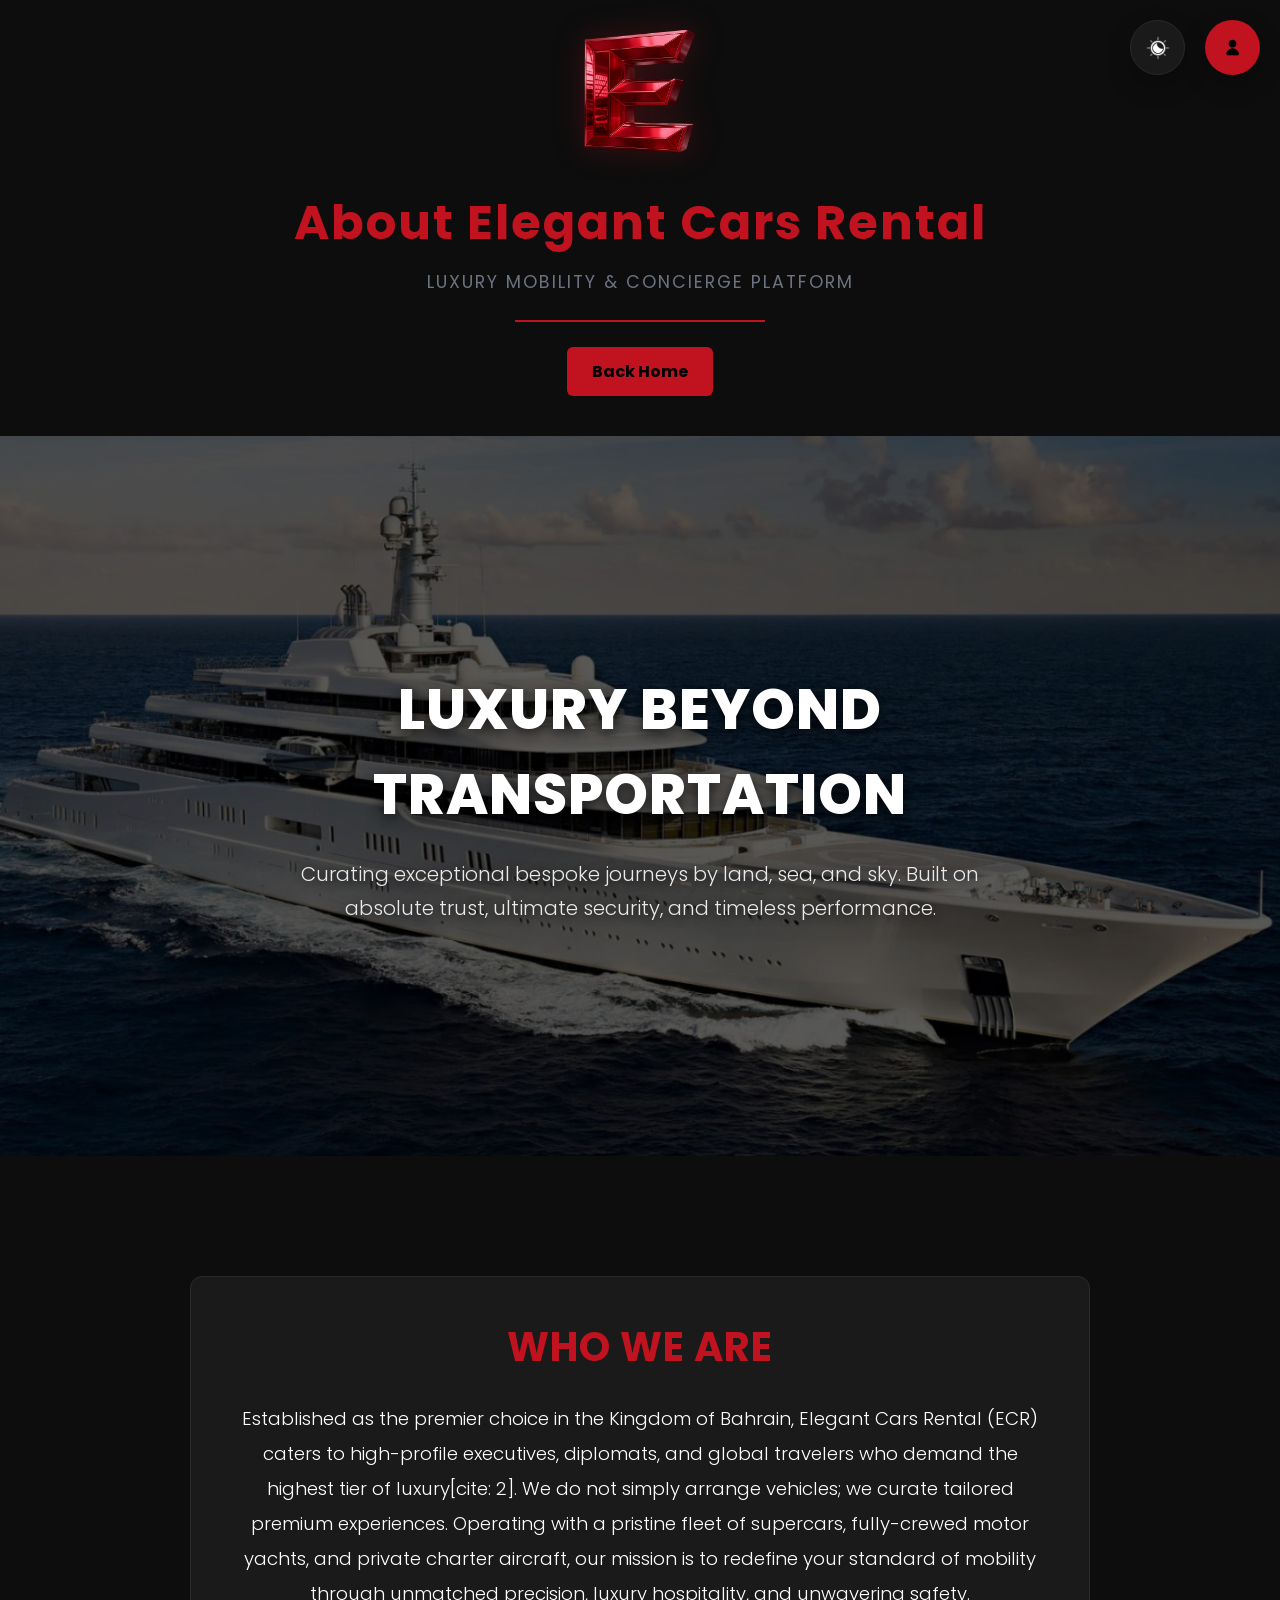
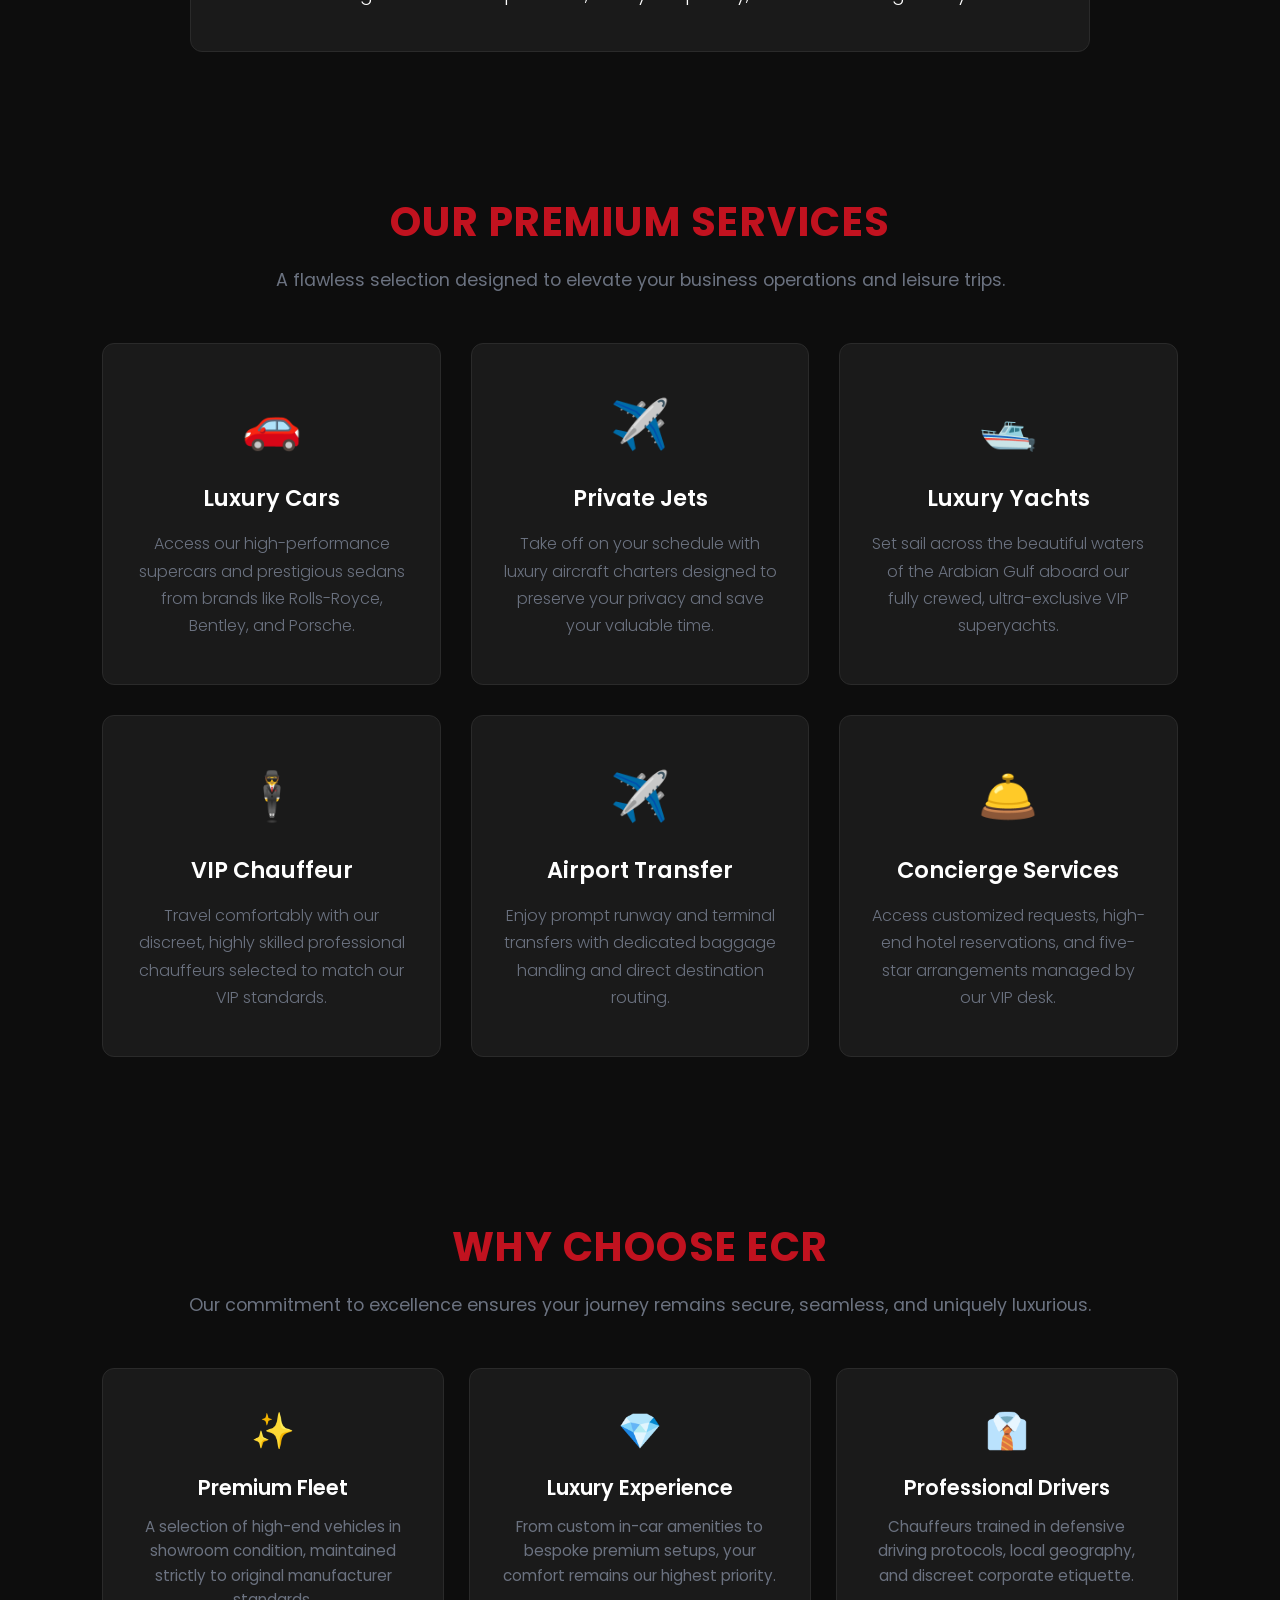
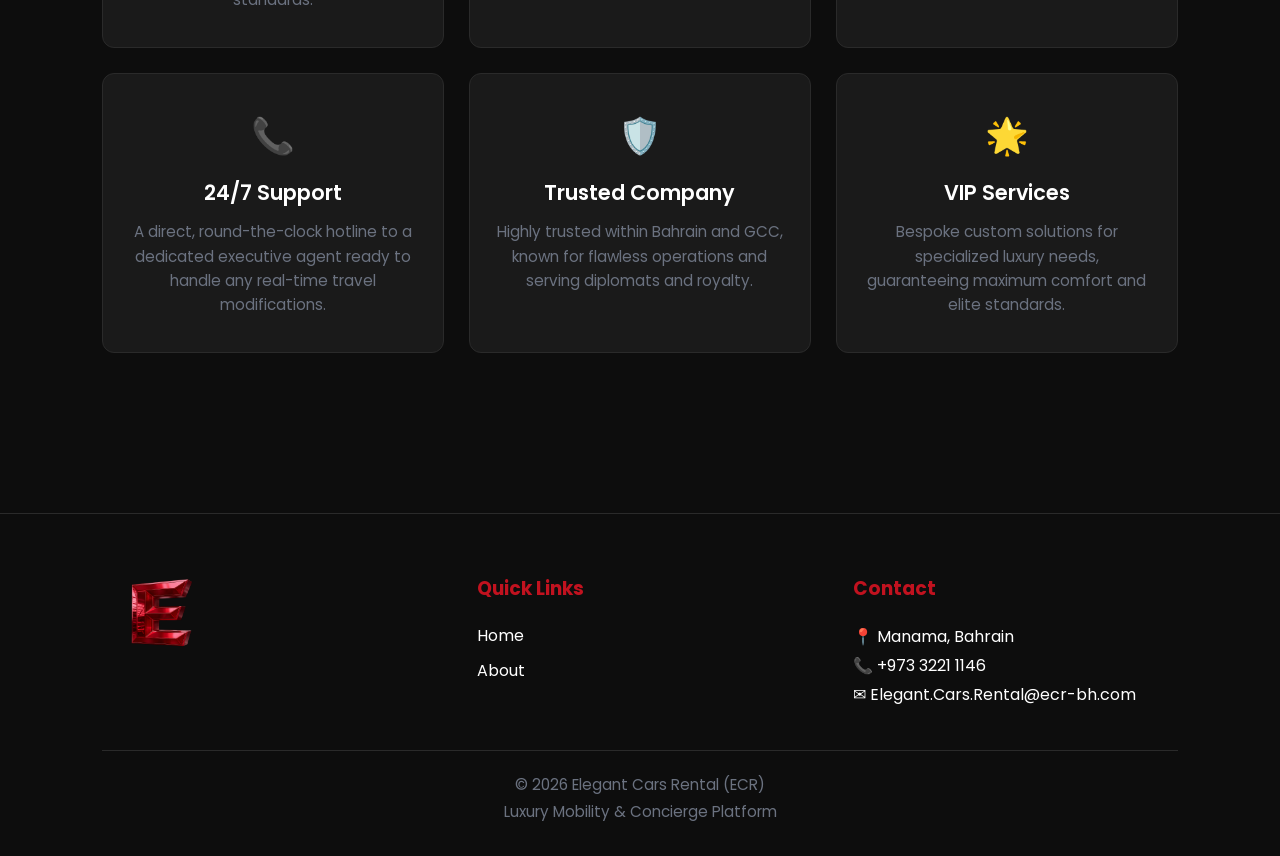
==== commit fd2d8775: "S" ====
--- a/about.html
+++ b/about.html
@@ -45,7 +45,7 @@
     </div>
     <div class="hero-content">
         <h1>Luxury Beyond Transportation</h1>
-        <p>Curating exceptional bespoke journeys by land.Built on absolute trust, ultimate security, and timeless performance.</p>
+        <p>Curating exceptional bespoke journeys by land, sea, and sky. Built on absolute trust, ultimate security, and timeless performance.</p>
     </div>
 </section>
 
@@ -56,7 +56,7 @@
     <div class="about-content-box">
         <h2>Who We Are</h2>
         <p>
-            Established as the premier choice in the Kingdom of Bahrain, Elegant Cars Rental (ECR) caters to high-profile executives, diplomats, and global travelers who demand the highest tier of luxury. We do not simply arrange vehicles; we curate tailored premium experiences. Operating with a pristine fleet of supercars, our mission is to redefine your standard of mobility through unmatched precision, luxury hospitality, and unwavering safety.
+            Established as the premier choice in the Kingdom of Bahrain, Elegant Cars Rental (ECR) caters to high-profile executives, diplomats, and global travelers who demand the highest tier of luxury[cite: 2]. We do not simply arrange vehicles; we curate tailored premium experiences. Operating with a pristine fleet of supercars, fully-crewed motor yachts, and private charter aircraft, our mission is to redefine your standard of mobility through unmatched precision, luxury hospitality, and unwavering safety.
         </p>
     </div>
 </section>
@@ -76,10 +76,31 @@
             <p>Access our high-performance supercars and prestigious sedans from brands like Rolls-Royce, Bentley, and Porsche.</p>
         </div>
         <div class="about-service-card">
+            <div class="about-card-icon">✈️</div>
+            <h3>Private Jets</h3>
+            <p>Take off on your schedule with luxury aircraft charters designed to preserve your privacy and save your valuable time.</p>
+        </div>
+        <div class="about-service-card">
+            <div class="about-card-icon">🛥️</div>
+            <h3>Luxury Yachts</h3>
+            <p>Set sail across the beautiful waters of the Arabian Gulf aboard our fully crewed, ultra-exclusive VIP superyachts.</p>
+        </div>
+        <div class="about-service-card">
             <div class="about-card-icon">🕴️</div>
             <h3>VIP Chauffeur</h3>
             <p>Travel comfortably with our discreet, highly skilled professional chauffeurs selected to match our VIP standards.</p>
-        </div> 
+        </div>
+        <div class="about-service-card">
+            <div class="about-card-icon">✈️</div>
+            <h3>Airport Transfer</h3>
+            <p>Enjoy prompt runway and terminal transfers with dedicated baggage handling and direct destination routing.</p>
+        </div>
+        <div class="about-service-card">
+            <div class="about-card-icon">🛎️</div>
+            <h3>Concierge Services</h3>
+            <p>Access customized requests, high-end hotel reservations, and five-star arrangements managed by our VIP desk.</p>
+        </div>
+    </div>
 </section>
 
 <!--==================================================
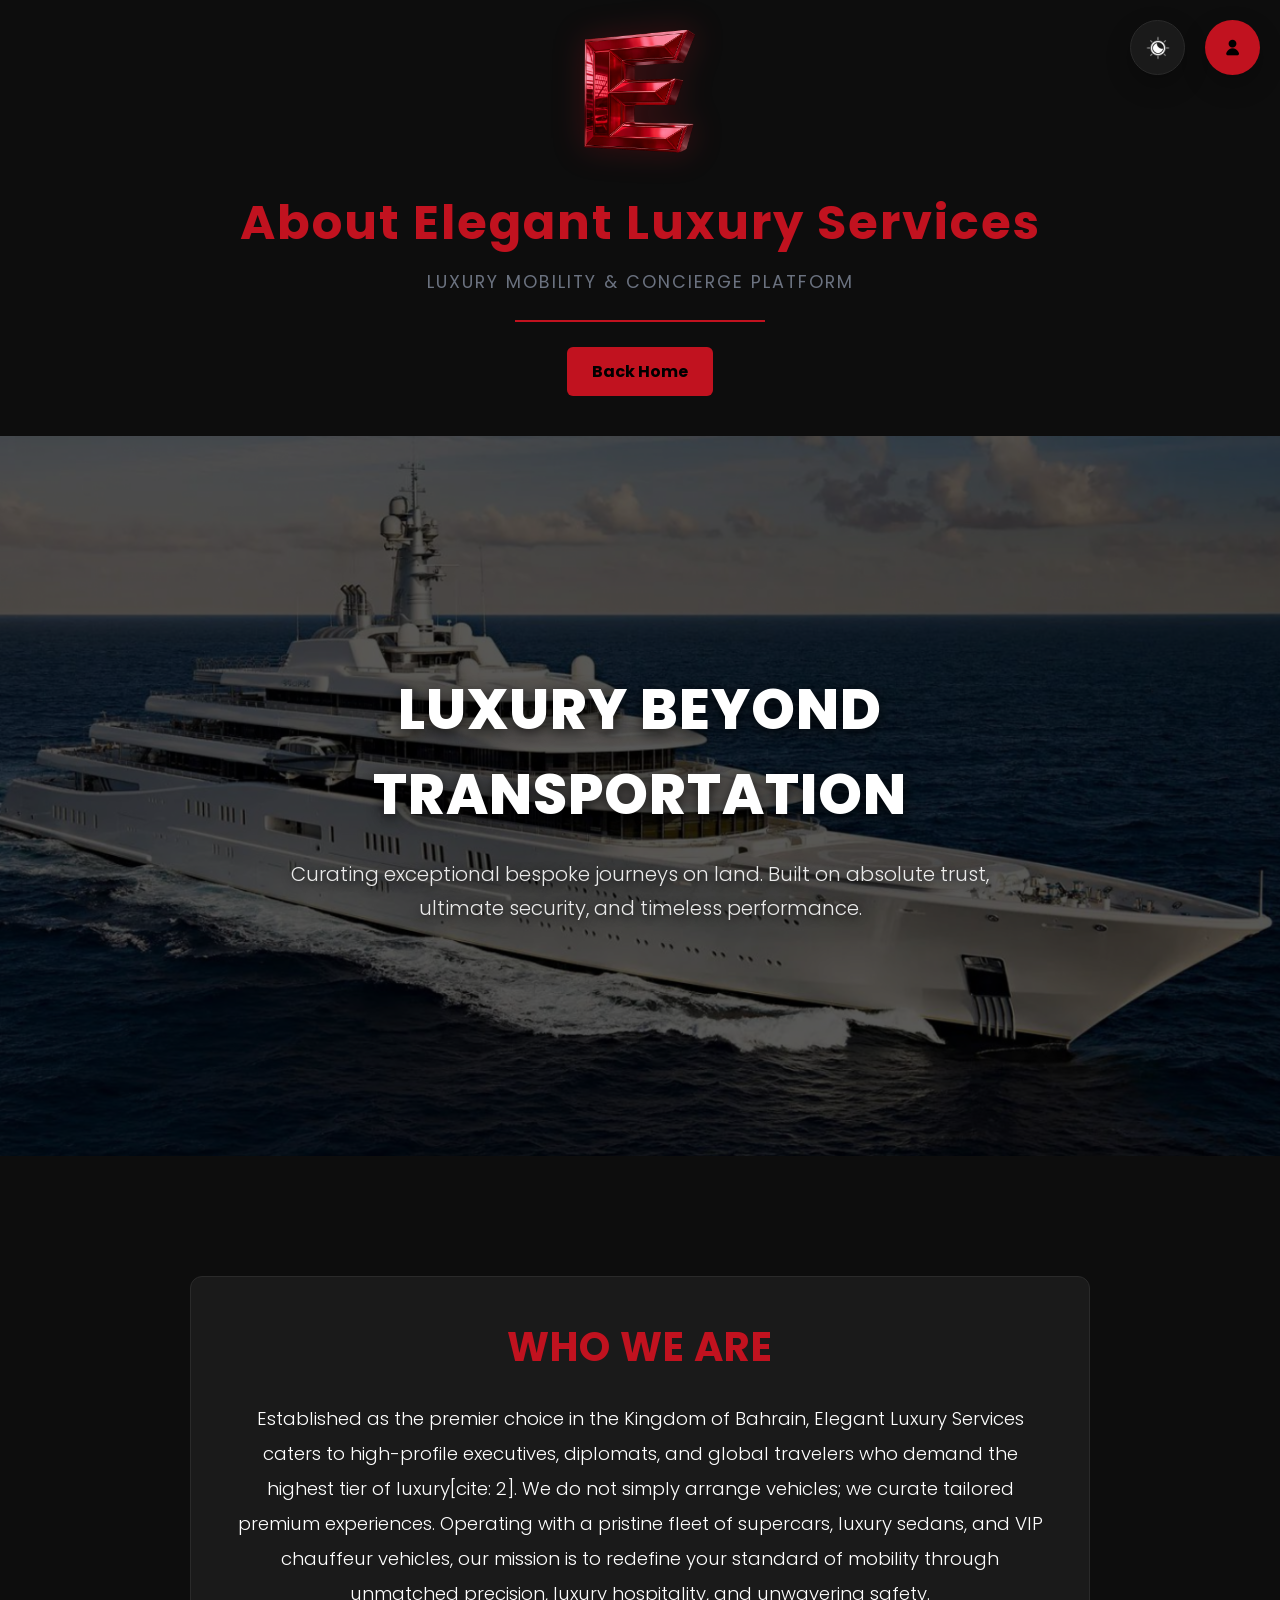
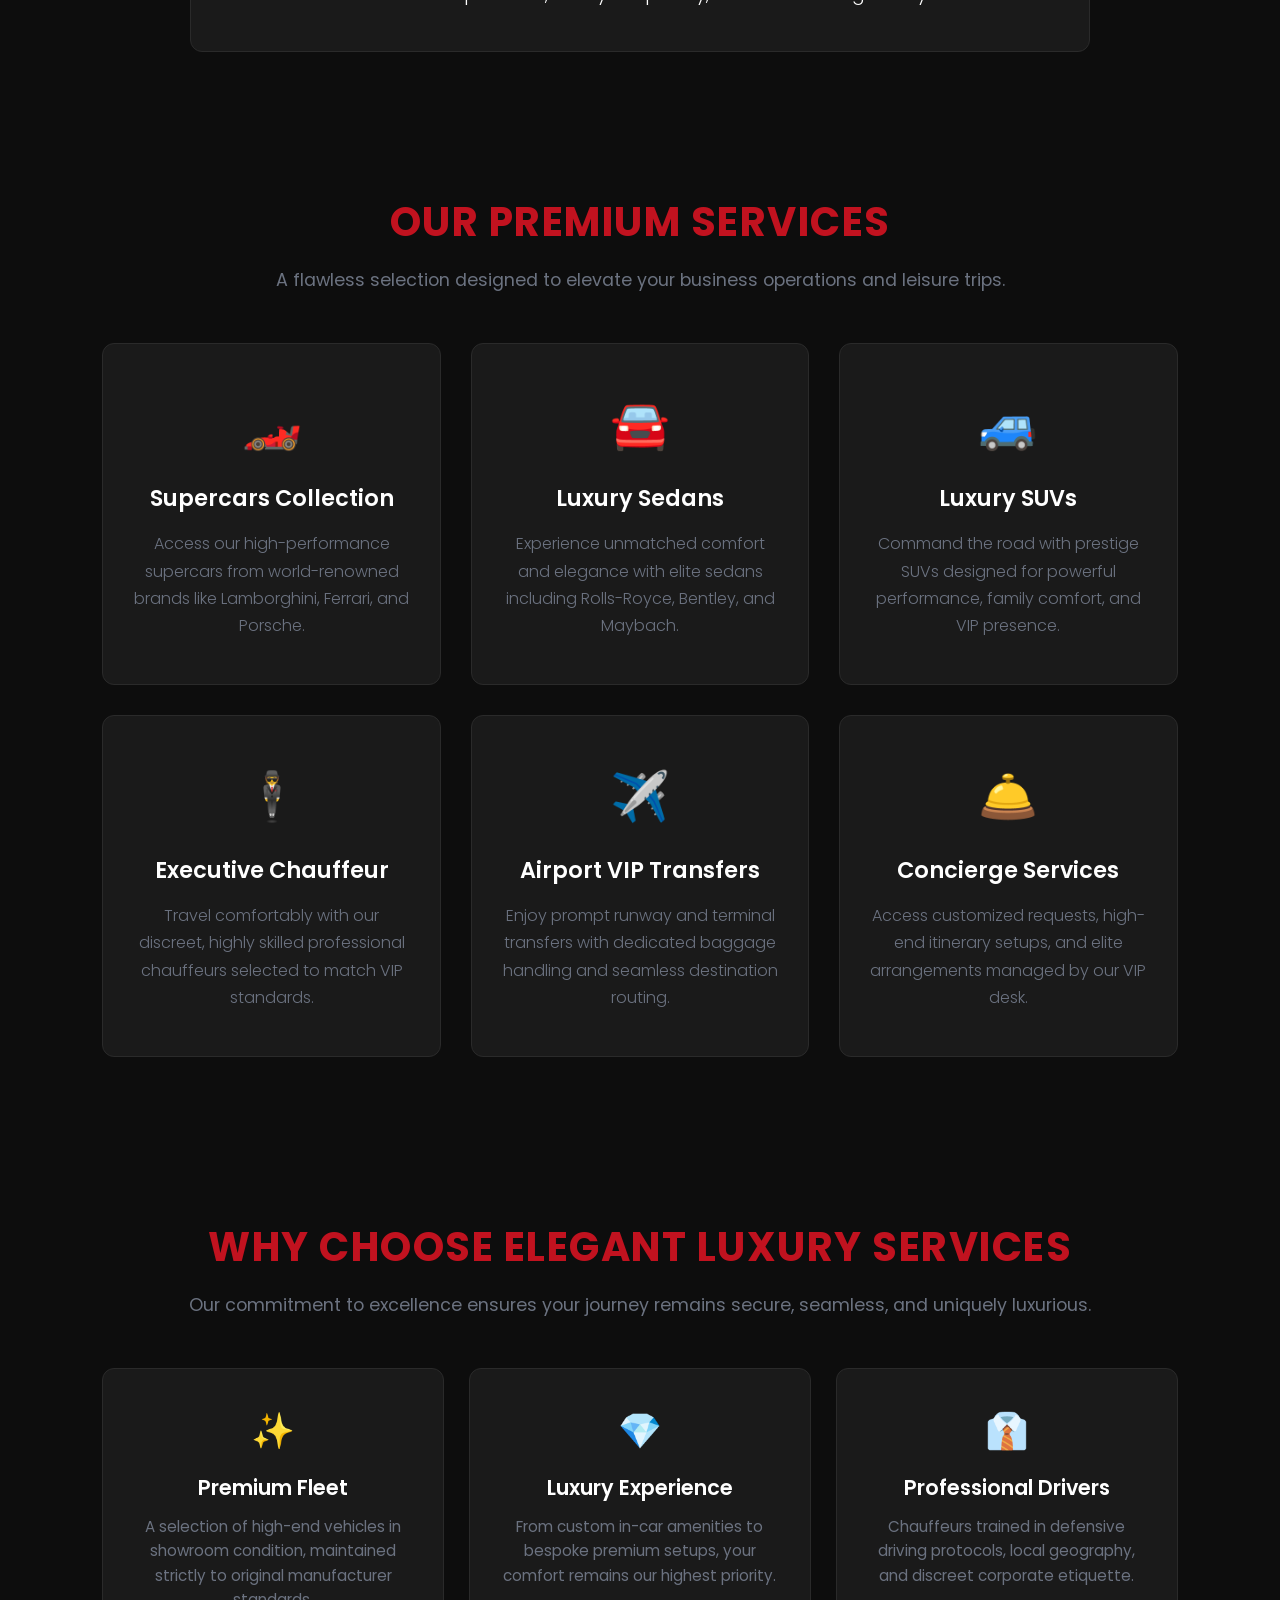
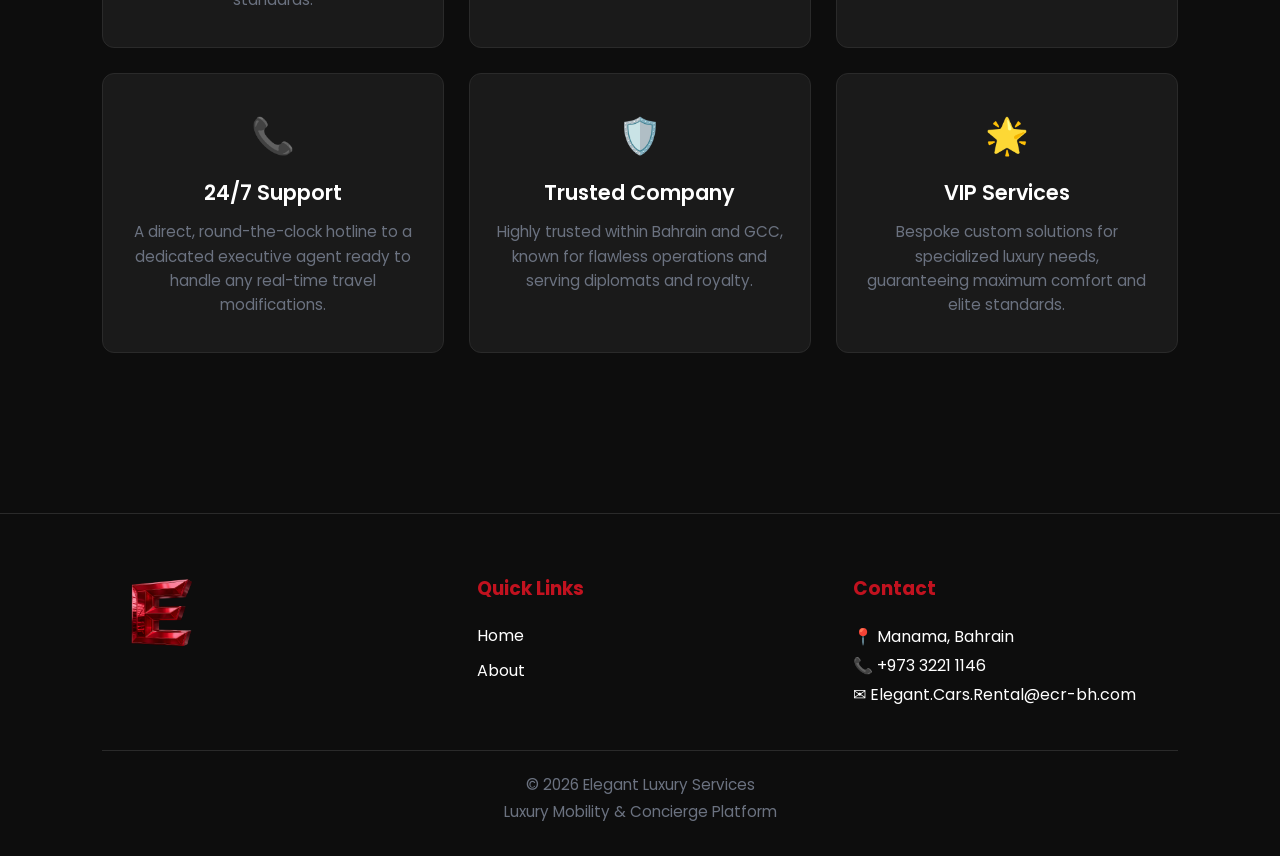
==== commit fe925d6e: "clean up and fix js logic" ====
--- a/about.html
+++ b/about.html
@@ -1,168 +1,159 @@
 <!DOCTYPE html>
 <html lang="en">
-
 <head>
-
-    <!-- معلومات الصفحة -->
+    <!-- ==========================================
+    01 | معلومات الصفحة الأساسية والربط
+    ========================================== -->
     <meta charset="UTF-8">
     <meta name="viewport" content="width=device-width, initial-scale=1.0">
-
-    <!-- اسم الموقع في المتصفح -->
-    <title>About Us - Elegant Cars Rental</title>
+    <title>About Us | Elegant Luxury Services</title>
 
     <!-- ربط ملف CSS -->
     <link rel="stylesheet" href="style.css">
 
     <!-- خط الموقع -->
     <link rel="preconnect" href="https://fonts.googleapis.com">
-    <link href="https://fonts.googleapis.com/css2?family=Poppins:wght@300;400;600;700&display=swap"
-    rel="stylesheet">
+    <link href="https://fonts.googleapis.com/css2?family=Poppins:wght@300;400;600;700&display=swap" rel="stylesheet">
 </head>
-
 <body>
 
-<!--==================================================
+    <!-- ==========================================
     01 | رأس الصفحة
-==================================================-->
-<header class="page-header top-header">
-    <img src="images/logo.png" class="page-logo" alt="Elegant Cars Rental Logo">
-    <h1 class="page-title">About Elegant Cars Rental</h1>
-    <p class="brand-subtitle">Luxury Mobility & Concierge Platform</p>
-    <hr class="title-line">
-    <a href="index.html" class="back-btn">Back Home</a>
-</header>
-
-<!--==================================================
-  02 | الصفحة الرئيسية مع صور متحركه
-==================================================-->
-<section class="about-hero" id="hero-slider">
-    <div class="hero-overlay"></div>
-    <div class="hero-slider-container">
-        <!-- الصوره   1 -->
-        <div class="hero-slide active" style="background-image: url('images/about/about1.jpg');"></div>
-        <!-- الصوره   2 -->
-        <div class="hero-slide" style="background-image: url('images/about/about2.jpg');"></div>
-    </div>
-    <div class="hero-content">
-        <h1>Luxury Beyond Transportation</h1>
-        <p>Curating exceptional bespoke journeys by land, sea, and sky. Built on absolute trust, ultimate security, and timeless performance.</p>
-    </div>
-</section>
-
-<!--==================================================
-  03 | من نحن
-==================================================-->
-<section class="about-container-centered">
-    <div class="about-content-box">
-        <h2>Who We Are</h2>
-        <p>
-            Established as the premier choice in the Kingdom of Bahrain, Elegant Cars Rental (ECR) caters to high-profile executives, diplomats, and global travelers who demand the highest tier of luxury[cite: 2]. We do not simply arrange vehicles; we curate tailored premium experiences. Operating with a pristine fleet of supercars, fully-crewed motor yachts, and private charter aircraft, our mission is to redefine your standard of mobility through unmatched precision, luxury hospitality, and unwavering safety.
-        </p>
-    </div>
-</section>
-
-<!--==================================================
-  04 | خدماتنا المتميزة
-==================================================-->
-<section class="about-services-section">
-    <div class="about-section-heading">
-        <h2>Our Premium Services</h2>
-        <p>A flawless selection designed to elevate your business operations and leisure trips.</p>
-    </div>
-    <div class="about-services-grid">
-        <div class="about-service-card">
-            <div class="about-card-icon">🚗</div>
-            <h3>Luxury Cars</h3>
-            <p>Access our high-performance supercars and prestigious sedans from brands like Rolls-Royce, Bentley, and Porsche.</p>
-        </div>
-        <div class="about-service-card">
-            <div class="about-card-icon">✈️</div>
-            <h3>Private Jets</h3>
-            <p>Take off on your schedule with luxury aircraft charters designed to preserve your privacy and save your valuable time.</p>
-        </div>
-        <div class="about-service-card">
-            <div class="about-card-icon">🛥️</div>
-            <h3>Luxury Yachts</h3>
-            <p>Set sail across the beautiful waters of the Arabian Gulf aboard our fully crewed, ultra-exclusive VIP superyachts.</p>
-        </div>
-        <div class="about-service-card">
-            <div class="about-card-icon">🕴️</div>
-            <h3>VIP Chauffeur</h3>
-            <p>Travel comfortably with our discreet, highly skilled professional chauffeurs selected to match our VIP standards.</p>
-        </div>
-        <div class="about-service-card">
-            <div class="about-card-icon">✈️</div>
-            <h3>Airport Transfer</h3>
-            <p>Enjoy prompt runway and terminal transfers with dedicated baggage handling and direct destination routing.</p>
-        </div>
-        <div class="about-service-card">
-            <div class="about-card-icon">🛎️</div>
-            <h3>Concierge Services</h3>
-            <p>Access customized requests, high-end hotel reservations, and five-star arrangements managed by our VIP desk.</p>
-        </div>
-    </div>
-</section>
-
-<!--==================================================
-  05 | لماذا تختار ECR 
-==================================================-->
-<section class="why-choose-section">
-    <div class="about-section-heading">
-        <h2>Why Choose ECR</h2>
-        <p>Our commitment to excellence ensures your journey remains secure, seamless, and uniquely luxurious.</p>
-    </div>
-    <div class="why-choose-grid">
-        <div class="feature-box">
-            <div class="feature-icon">✨</div>
-            <h3>Premium Fleet</h3>
-            <p>A selection of high-end vehicles in showroom condition, maintained strictly to original manufacturer standards.</p>
-        </div>
-        <div class="feature-box">
-            <div class="feature-icon">💎</div>
-            <h3>Luxury Experience</h3>
-            <p>From custom in-car amenities to bespoke premium setups, your comfort remains our highest priority.</p>
-        </div>
-        <div class="feature-box">
-            <div class="feature-icon">👔</div>
-            <h3>Professional Drivers</h3>
-            <p>Chauffeurs trained in defensive driving protocols, local geography, and discreet corporate etiquette.</p>
-        </div>
-        <div class="feature-box">
-            <div class="feature-icon">📞</div>
-            <h3>24/7 Support</h3>
-            <p>A direct, round-the-clock hotline to a dedicated executive agent ready to handle any real-time travel modifications.</p>
-        </div>
-        <div class="feature-box">
-            <div class="feature-icon">🛡️</div>
-            <h3>Trusted Company</h3>
-            <p>Highly trusted within Bahrain and GCC, known for flawless operations and serving diplomats and royalty.</p>
-        </div>
-        <div class="feature-box">
-            <div class="feature-icon">🌟</div>
-            <h3>VIP Services</h3>
-            <p>Bespoke custom solutions for specialized luxury needs, guaranteeing maximum comfort and elite standards.</p>
-        </div>
-    </div>
-</section>
-
-<!-- ==========================================
-06 | التذييل
-========================================== -->
-<footer class="footer">
+    ========================================== -->
+    <header class="page-header top-header">
+        <img src="images/logo.png" class="page-logo" alt="Elegant Luxury Services Logo">
+        <h1 class="page-title">About Elegant Luxury Services</h1>
+        <p class="brand-subtitle">Luxury Mobility & Concierge Platform</p>
+        <hr class="title-line">
+        <a href="index.html" class="back-btn">Back Home</a>
+    </header>
+
+    <!-- ==========================================
+    02 | الصفحة الرئيسية مع صور متحركة (Slider Hero)
+    ========================================== -->
+    <section class="about-hero" id="hero-slider">
+        <div class="hero-overlay"></div>
+        <div class="hero-slider-container">
+            <div class="hero-slide active" style="background-image: url('images/about/about1.jpg');"></div>
+            <div class="hero-slide" style="background-image: url('images/about/about2.jpg');"></div>
+        </div>
+        <div class="hero-content">
+            <h1>Luxury Beyond Transportation</h1>
+            <p>Curating exceptional bespoke journeys on land. Built on absolute trust, ultimate security, and timeless performance.</p>
+        </div>
+    </section>
+
+    <!-- ==========================================
+    03 | من نحن (Who We Are)
+    ========================================== -->
+    <section class="about-container-centered">
+        <div class="about-content-box">
+            <h2>Who We Are</h2>
+            <p>
+                Established as the premier choice in the Kingdom of Bahrain, Elegant Luxury Services caters to high-profile executives, diplomats, and global travelers who demand the highest tier of luxury[cite: 2]. We do not simply arrange vehicles; we curate tailored premium experiences. Operating with a pristine fleet of supercars, luxury sedans, and VIP chauffeur vehicles, our mission is to redefine your standard of mobility through unmatched precision, luxury hospitality, and unwavering safety.
+            </p>
+        </div>
+    </section>
+
+    <!-- ==========================================
+    04 | خدماتنا المتميزة (Our Premium Services)
+    ========================================== -->
+    <section class="about-services-section">
+        <div class="about-section-heading">
+            <h2>Our Premium Services</h2>
+            <p>A flawless selection designed to elevate your business operations and leisure trips.</p>
+        </div>
+        <div class="about-services-grid">
+            <div class="about-service-card">
+                <div class="about-card-icon">🏎️</div>
+                <h3>Supercars Collection</h3>
+                <p>Access our high-performance supercars from world-renowned brands like Lamborghini, Ferrari, and Porsche.</p>
+            </div>
+            <div class="about-service-card">
+                <div class="about-card-icon">🚘</div>
+                <h3>Luxury Sedans</h3>
+                <p>Experience unmatched comfort and elegance with elite sedans including Rolls-Royce, Bentley, and Maybach.</p>
+            </div>
+            <div class="about-service-card">
+                <div class="about-card-icon">🚙</div>
+                <h3>Luxury SUVs</h3>
+                <p>Command the road with prestige SUVs designed for powerful performance, family comfort, and VIP presence.</p>
+            </div>
+            <div class="about-service-card">
+                <div class="about-card-icon">🕴️</div>
+                <h3>Executive Chauffeur</h3>
+                <p>Travel comfortably with our discreet, highly skilled professional chauffeurs selected to match VIP standards.</p>
+            </div>
+            <div class="about-service-card">
+                <div class="about-card-icon">✈️</div>
+                <h3>Airport VIP Transfers</h3>
+                <p>Enjoy prompt runway and terminal transfers with dedicated baggage handling and seamless destination routing.</p>
+            </div>
+            <div class="about-service-card">
+                <div class="about-card-icon">🛎️</div>
+                <h3>Concierge Services</h3>
+                <p>Access customized requests, high-end itinerary setups, and elite arrangements managed by our VIP desk.</p>
+            </div>
+        </div>
+    </section>
+
+    <!-- ==========================================
+    05 | لماذا تختارنا (Why Choose Us)
+    ========================================== -->
+    <section class="why-choose-section">
+        <div class="about-section-heading">
+            <h2>Why Choose Elegant Luxury Services</h2>
+            <p>Our commitment to excellence ensures your journey remains secure, seamless, and uniquely luxurious.</p>
+        </div>
+        <div class="why-choose-grid">
+            <div class="feature-box">
+                <div class="feature-icon">✨</div>
+                <h3>Premium Fleet</h3>
+                <p>A selection of high-end vehicles in showroom condition, maintained strictly to original manufacturer standards.</p>
+            </div>
+            <div class="feature-box">
+                <div class="feature-icon">💎</div>
+                <h3>Luxury Experience</h3>
+                <p>From custom in-car amenities to bespoke premium setups, your comfort remains our highest priority.</p>
+            </div>
+            <div class="feature-box">
+                <div class="feature-icon">👔</div>
+                <h3>Professional Drivers</h3>
+                <p>Chauffeurs trained in defensive driving protocols, local geography, and discreet corporate etiquette.</p>
+            </div>
+            <div class="feature-box">
+                <div class="feature-icon">📞</div>
+                <h3>24/7 Support</h3>
+                <p>A direct, round-the-clock hotline to a dedicated executive agent ready to handle any real-time travel modifications.</p>
+            </div>
+            <div class="feature-box">
+                <div class="feature-icon">🛡️</div>
+                <h3>Trusted Company</h3>
+                <p>Highly trusted within Bahrain and GCC, known for flawless operations and serving diplomats and royalty.</p>
+            </div>
+            <div class="feature-box">
+                <div class="feature-icon">🌟</div>
+                <h3>VIP Services</h3>
+                <p>Bespoke custom solutions for specialized luxury needs, guaranteeing maximum comfort and elite standards.</p>
+            </div>
+        </div>
+    </section>
+
+    <!-- ==========================================
+    06 | التذييل (Footer)
+    ========================================== -->
+    <footer class="footer">
         <div class="footer-container">
-            <!-- الشعار -->
             <div class="footer-box">
-                <img src="images/logo.png" alt="ECR Logo" class="footer-logo">
-            </div>
-
-            <!-- الروابط السريعة -->
+                <img src="images/logo.png" alt="Elegant Luxury Services Logo" class="footer-logo">
+            </div>
+
             <div class="footer-box">
                 <h3>Quick Links</h3>
                 <a href="index.html">Home</a>
                 <a href="about.html">About</a>
             </div>
 
-            <!-- معلومات التوصل -->
             <div class="footer-box">
                 <h3>Contact</h3>
                 <p>📍 Manama, Bahrain</p>
@@ -174,29 +165,76 @@
         <hr>
 
         <p class="copyright">
-            © 2026 Elegant Cars Rental (ECR) <br>
+            © 2026 Elegant Luxury Services <br>
             Luxury Mobility & Concierge Platform
         </p>
     </footer>
     
     <!-- ========================================== 
-    أزرار التحكم العلوية 07
-    ========================================== -->
-   
-    <!-- زر تبديل الوضع الليلي/النهاري -->
-     <a href="javascript:void(0)" id="theme-toggle" class="theme-btn">
+    07 | أزرار التحكم العلوية
+    ========================================== -->
+    <a href="javascript:void(0)" id="theme-toggle" class="theme-btn">
         <img src="images/icon/theme-icon.png" alt="Toggle Theme" id="theme-icon">
     </a>
 
-    <!-- زر الملف الشخصي وتسجيل الدخول -->
-    <a href="login.html" class="profile-btn">
+    <a href="#" class="profile-btn" onclick="openAuthModal(); return false;">
         <img src="images/icon/login icon.png" alt="login">
     </a>
-    
+
+    <!-- ==========================================
+    08 | تسجيل الدخول / إنشاء حساب (LOGIN / SIGNUP MODAL)
+    ========================================== -->
+    <div id="authModal" class="auth-modal">
+        <div class="auth-modal-content">
+            <span class="auth-close-btn" onclick="closeAuthModal()">&times;</span>
+            
+            <div class="auth-tabs">
+                <button id="tabLogin" class="auth-tab-btn active" onclick="switchAuthTab('login')">Login</button>
+                <button id="tabRegister" class="auth-tab-btn" onclick="switchAuthTab('register')">Sign Up</button>
+            </div>
+
+            <form id="loginForm" class="auth-form active" onsubmit="return handleLoginSubmit(event)">
+                <h3>Welcome Back</h3>
+                <p class="auth-subtitle">Enter your details to access your account</p>
+                
+                <div class="auth-input-group">
+                    <label>Email Address</label>
+                    <input type="email" id="loginEmail" placeholder="name@example.com" required>
+                </div>
+                
+                <div class="auth-input-group">
+                    <label>Password</label>
+                    <input type="password" id="loginPassword" placeholder="••••••••" required>
+                </div>
+
+                <button type="submit" class="auth-submit-btn">Login</button>
+            </form>
+
+            <form id="registerForm" class="auth-form" onsubmit="return handleRegisterSubmit(event)">
+                <h3>Create Account</h3>
+                <p class="auth-subtitle">Join us to book your luxury service</p>
+                
+                <div class="auth-input-group">
+                    <label>Full Name</label>
+                    <input type="text" id="regName" placeholder="Y.ALABREEQ" required>
+                </div>
+
+                <div class="auth-input-group">
+                    <label>Email Address</label>
+                    <input type="email" id="regEmail" placeholder="name@example.com" required>
+                </div>
+                
+                <div class="auth-input-group">
+                    <label>Password</label>
+                    <input type="password" id="regPassword" placeholder="••••••••" required>
+                </div>
+
+                <button type="submit" class="auth-submit-btn">Create Account</button>
+            </form>
+        </div>
     </div>
 
-    <!-- ربط ملف الـ  -->
+    <!-- ربط ملف الـ JavaScript -->
     <script src="script.js"></script>
 </body>
-
 </html>
--- a/style.css
+++ b/style.css
@@ -123,7 +123,7 @@
   top: 0;
   background: var(--card-color);
   overflow-x: hidden;
-  transition: .4s;
+  transition: .2s ease-in-out;
   padding-top: 60px;
   z-index: 1000;
 }
@@ -145,40 +145,37 @@
 .closebtn {
   position: absolute;
   right: 20px;
-  top: 10px;
-  font-size: 35px;
+  top: 15px;
+  width: 40px;
+  height: 40px;
+  border-radius: 50%;
+  background: var(--bg-primary);
+  color: #fff;
+  font-size: 24px;
+  line-height: 1;
   cursor: pointer;
-  
-  /* لضمان التنسيق إذا رغبت بجعله دائرياً كالتصميم الحديث */
-  width: 45px;
-  height: 45px;
   display: flex;
   justify-content: center;
   align-items: center;
-  color: var(--primary-color);
-  background: none;
-  border: none;
-}
-
-/* تعديل زر القائمة الجانبية ليكون دائرياً ومثالي التوسط */
+}
+.closebtn:hover {
+  transform: scale(1.1);
+}
+
+
 .menu-btn {
   position: fixed;
   left: 20px;
   top: 20px;
   background: var(--primary-color);
-  color: black;
+  color: var(--bg-color);
   border: none;
-  
-  /* جعل الطول والعرض متساويين مع border-radius 50% للدائرية */
   width: 55px;
   height: 55px;
   border-radius: 50%;
-  
-  /* ضبط السنتر للأيقونة بداخل الزر */
   display: flex;
   justify-content: center;
   align-items: center;
-  
   font-size: 22px;
   cursor: pointer;
   z-index: 1001;
@@ -321,9 +318,9 @@
 
 .grid {
   display: grid;
-  grid-template-columns: repeat(3, 1fr);
+  grid-template-columns: repeat(4, 1fr);
   gap: 25px;
-  max-width: 1000px;
+  padding: 40px 20px;
   margin: auto;
 }
 
@@ -348,10 +345,11 @@
 
 .card img {
   width: 180px;
-  height: auto;
+  max-width: 180px;
+  height: 100px;
+  object-fit: contain;
+  margin: 0 auto 15px auto;
   display: block;
-  margin: 0 auto 20px;
-  opacity: .9;
   transition: 0.4s;
 }
 
@@ -451,10 +449,17 @@
   position: absolute;
   top: 25px;
   right: 25px;
-  background: none;
+  width: 55px;
+  height: 55px;
+  border-radius: 50%;
+  background: var(--bg-primary)#111;
   border: none;
   font-size: 2.8rem;
-  color: var(--primary-color);
+  color: var(--bg-primary);
+  font-size: 2rem;
+  display: flex;
+  justify-content: center;
+  align-items: center;
   cursor: pointer;
   z-index: 2010;
   line-height: 1;
@@ -462,6 +467,8 @@
 }
 
 .drawer-close-btn:hover { 
+  background: #ff4d4d;
+  color: #fff;
   transform: scale(1.15); 
 }
 
@@ -479,9 +486,12 @@
 }
 
 .image-container-wrapper {
-  flex: 1;
-  display: flex;
-  justify-content: center; 
+  width: 100%;
+  height: 350px;
+  display: flex;
+  align-items: center;
+  justify-content: center;
+  flex: 1;; 
   align-items: center;     
   width: 100% !important;
   height: 80vh;
@@ -577,7 +587,8 @@
 .booking-controls .input-group { display: flex; flex-direction: column; gap: 8px; margin-bottom: 15px; }
 .booking-controls label { font-size: 0.95rem; font-weight: 600; }
 
-.booking-controls input[type="date"], 
+.booking-controls input[type="date"],
+.booking-controls input[type="time"], 
 .booking-controls select {
   width: 100%;
   padding: 14px;
@@ -592,6 +603,7 @@
 }
 
 body.light .booking-controls input[type="date"],
+body.light .booking-controls input[type="time"],
 body.light .booking-controls select {
   background: #e0e0e0 !important;   
   border: 1px solid #000000 !important; 
@@ -657,100 +669,156 @@
 /*====================================================================
   11. واجهة صفحة تسجيل الدخول (LOGIN PAGE STYLES)
 ====================================================================*/
-.login-page {
-  position: relative;
-  min-height: 100vh;
-  overflow: hidden;
-  background: var(--bg-color);
-  transition: background 0.3s ease;
-  display: flex;
-  justify-content: center;
-  align-items: center;
-}
-
-.login-box {
-  width: 400px;
-  max-width: 90%;
-  margin: 120px auto;
-  padding: 35px;
-  background: var(--card-color);
-  border: 1px solid var(--primary-color);
-  border-radius: 15px;
-  text-align: center;
-  box-shadow: var(--box-shadow);
-  position: relative;
-  z-index: 5;
-  backdrop-filter: blur(8px);
-  transition: background 0.3s ease, color 0.3s ease;
-}
-
-.login-box h2 {
-  color: var(--primary-color);
-  margin-bottom: 10px;
-}
-
-.login-box p {
-  margin-bottom: 20px;
-}
-
-.login-box input {
-  width: 100%;
-  padding: 12px;
-  margin: 10px 0;
-  background: var(--card-color);
-  border: 1px solid var(--primary-color);
-  color: var(--text-color);
-}
-
-.login-box button {
-  width: 100%;
-  padding: 12px;
-  background: var(--primary-color);
-  border: none;
-  cursor: pointer;
-  font-weight: bold;
-}
-
-#msg {
-  margin-top: 15px;
-  color: red;
-  font-weight: bold;
-}
-
-.login-bg-particles {
-  position: absolute;
+.auth-modal {
+  position: fixed;
   top: 0;
   left: 0;
   width: 100%;
   height: 100%;
-  z-index: 1;
-  pointer-events: none;
-}
-
-.particle {
+  background: rgba(0, 0, 0, 0.75);
+  backdrop-filter: blur(8px);
+  -webkit-backdrop-filter: blur(8px);
+  display: flex;
+  justify-content: center;
+  align-items: center;
+  z-index: 99999;
+  opacity: 0;
+  visibility: hidden;
+  transition: opacity 0.3s ease, visibility 0.3s ease;
+}
+
+.auth-modal.active {
+  opacity: 1;
+  visibility: visible;
+}
+
+.auth-modal-content {
+  background: var(--card-color, #1A1A1A);
+  border: 1px solid var(--border-color, #2A2A2A);
+  color: var(--text-color, #FFFFFF);
+  width: 100%;
+  max-width: 440px;
+  padding: 35px 30px;
+  border-radius: 16px;
+  position: relative;
+  box-shadow: 0 20px 50px rgba(0,0,0,0.5);
+  transform: translateY(-20px);
+  transition: transform 0.3s ease;
+}
+
+.auth-modal.active .auth-modal-content {
+  transform: translateY(0);
+}
+
+.auth-close-btn {
   position: absolute;
-  top: -10px;
-  background: var(--primary-color);
-  border-radius: 50%;
-  box-shadow: 0 0 8px var(--primary-color);
-  animation: fall linear forwards;
-}
-
-@keyframes fall {
-  0% {
-    transform: translateY(0);
-    opacity: 0;
-  }
-  10% {
-    opacity: 0.5;
-  }
-  90% {
-    opacity: 0.5;
-  }
-  100% {
-    transform: translateY(100vh);
-    opacity: 0;
-  }
+  top: 1px;
+  right: 10px;
+  font-size: 32px;
+  cursor: pointer;
+  color: var(--text-color, #FFF);
+  opacity: 0.7;
+  transition: opacity 0.2s;
+}
+
+.auth-close-btn:hover {
+  opacity: 1;
+  color: var(--primary-color, #C1121F);
+}
+
+/* Tabs Switcher */
+.auth-tabs {
+  display: flex;
+  background: var(--bg-color, #0D0D0D);
+  border-radius: 10px;
+  padding: 5px;
+  margin-bottom: 25px;
+  border: 1px solid var(--border-color, #2A2A2A);
+}
+
+.auth-tab-btn {
+  flex: 1;
+  padding: 10px;
+  border: none;
+  background: transparent;
+  color: var(--text-color, #FFF);
+  font-weight: 600;
+  cursor: pointer;
+  border-radius: 8px;
+  transition: all 0.3s ease;
+}
+
+.auth-tab-btn.active {
+  background: var(--primary-color, #C1121F);
+  color: #FFF;
+}
+
+/* Forms Body */
+.auth-form {
+  display: none;
+  flex-direction: column;
+}
+
+.auth-form.active {
+  display: flex;
+}
+
+.auth-form h3 {
+  font-size: 1.6rem;
+  margin-bottom: 5px;
+  text-align: center;
+}
+
+.auth-subtitle {
+  font-size: 0.85rem;
+  color: #888;
+  margin-bottom: 20px;
+  text-align: center;
+}
+
+.auth-input-group {
+  display: flex;
+  flex-direction: column;
+  gap: 6px;
+  margin-bottom: 15px;
+  text-align: left;
+}
+
+.auth-input-group label {
+  font-size: 0.85rem;
+  font-weight: 500;
+}
+
+.auth-input-group input {
+  padding: 12px 14px;
+  background: var(--bg-color, #0D0D0D);
+  border: 1px solid var(--border-color, #2A2A2A);
+  border-radius: 8px;
+  color: var(--text-color, #FFF);
+  outline: none;
+  font-size: 0.95rem;
+  transition: border-color 0.3s;
+}
+
+.auth-input-group input:focus {
+  border-color: var(--primary-color, #C1121F);
+}
+
+.auth-submit-btn {
+  margin-top: 10px;
+  padding: 14px;
+  background: var(--primary-color, #C1121F);
+  color: #FFF;
+  border: none;
+  border-radius: 8px;
+  font-weight: 700;
+  font-size: 1rem;
+  cursor: pointer;
+  transition: background 0.3s;
+}
+
+.auth-submit-btn:hover {
+  background: var(--hover-color, #A80F1A);
 }
 
 /*====================================================================
